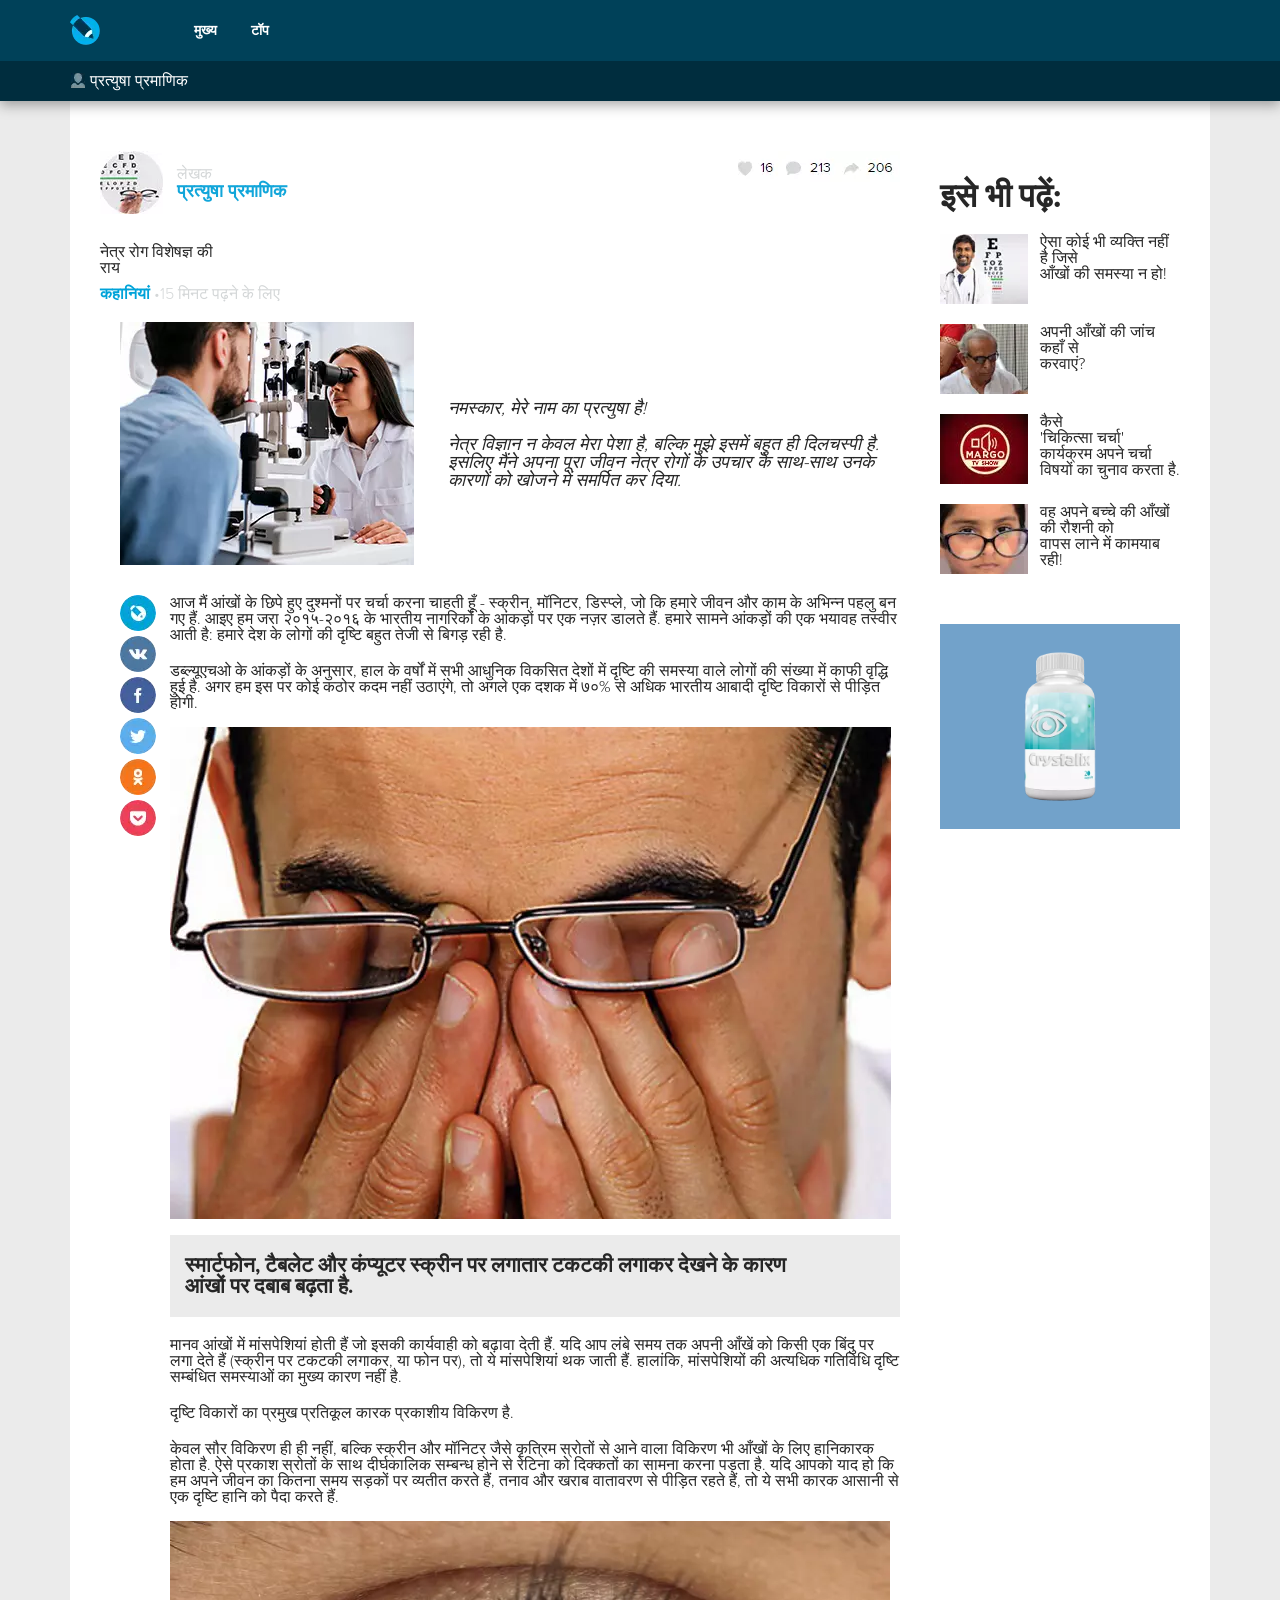
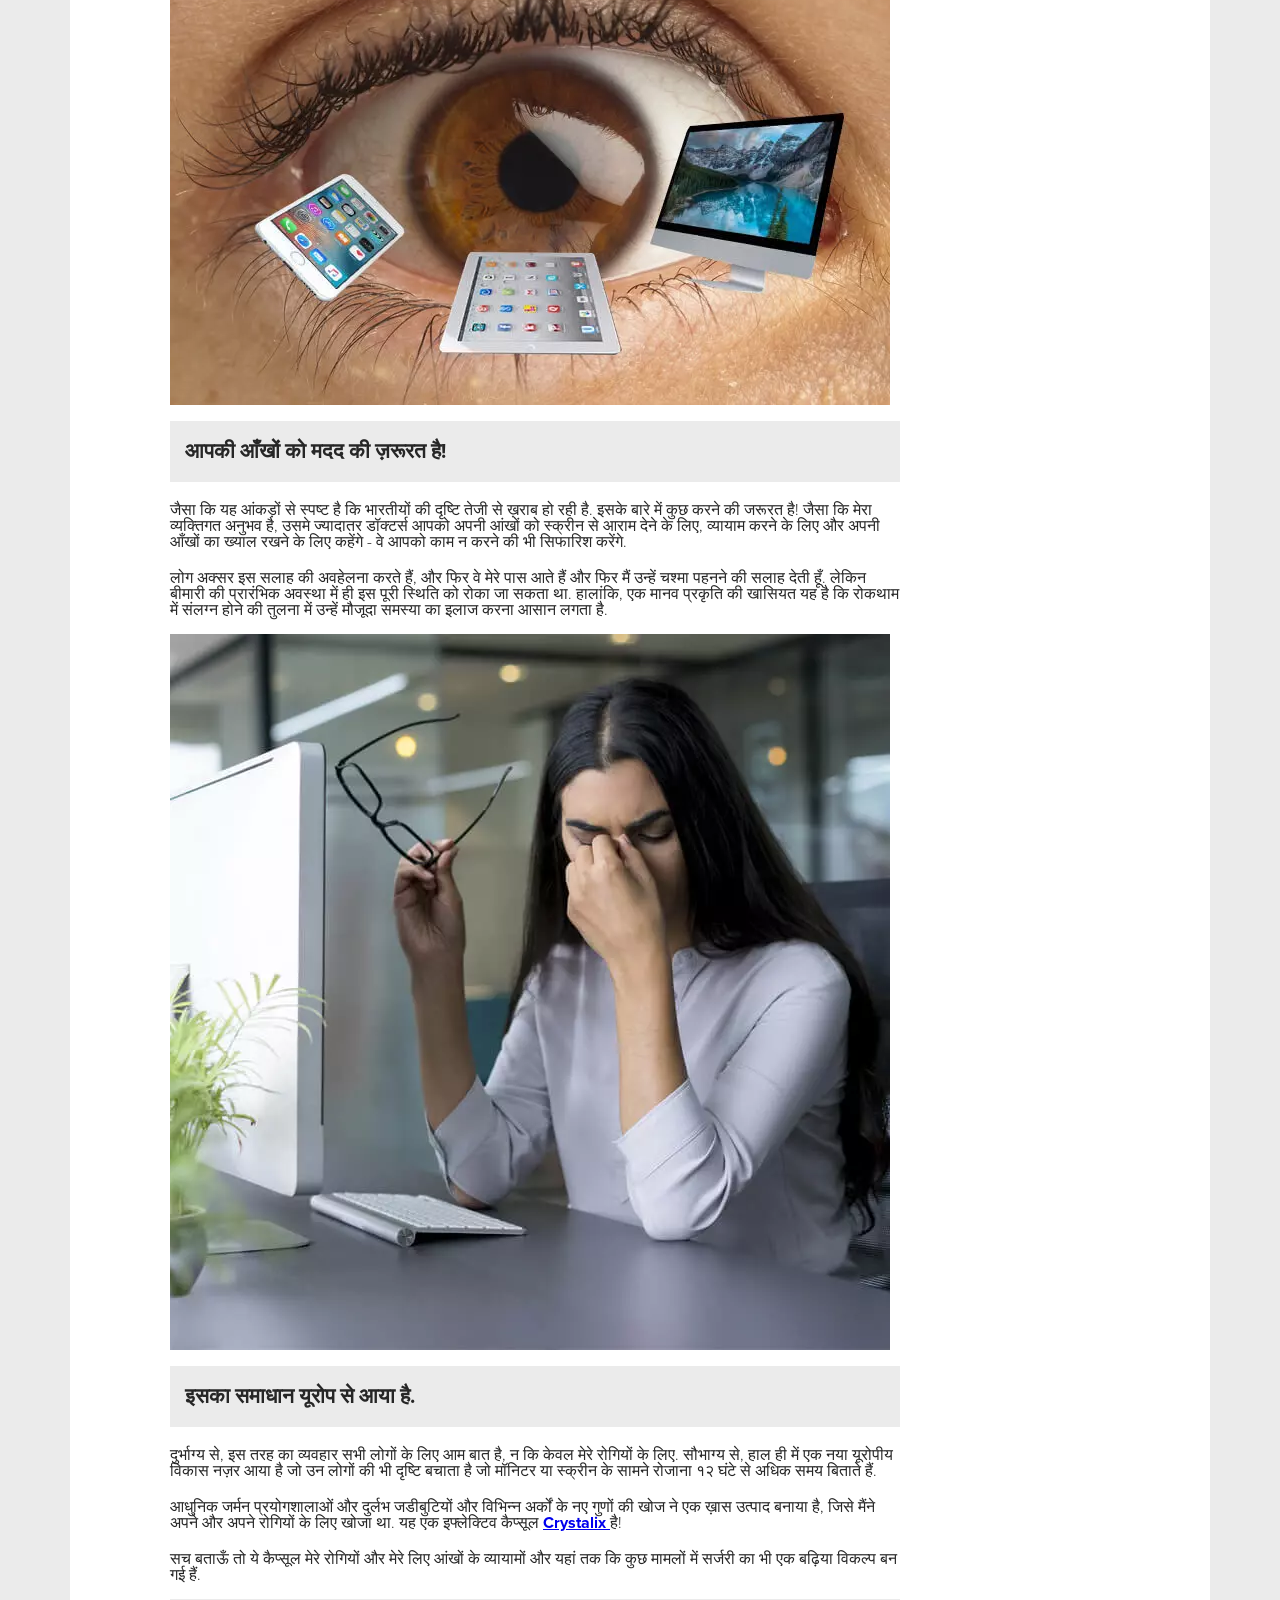
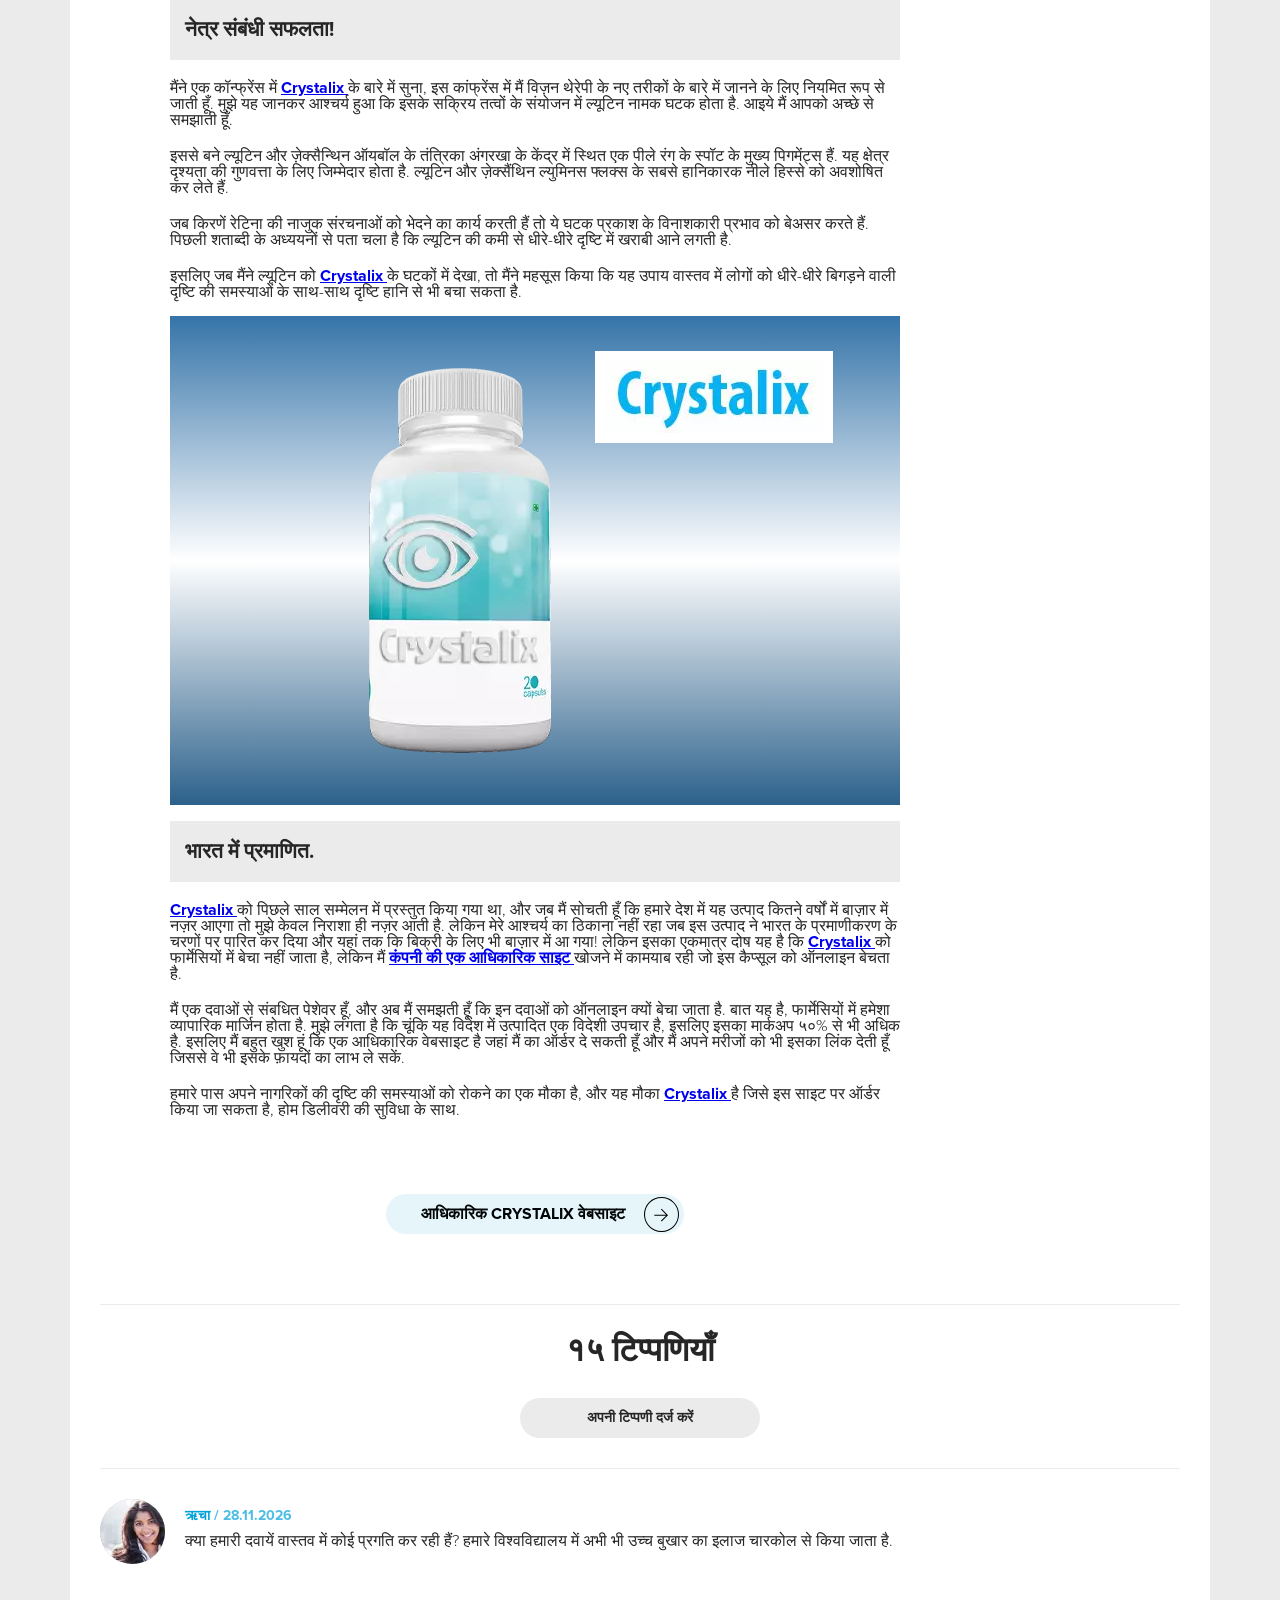
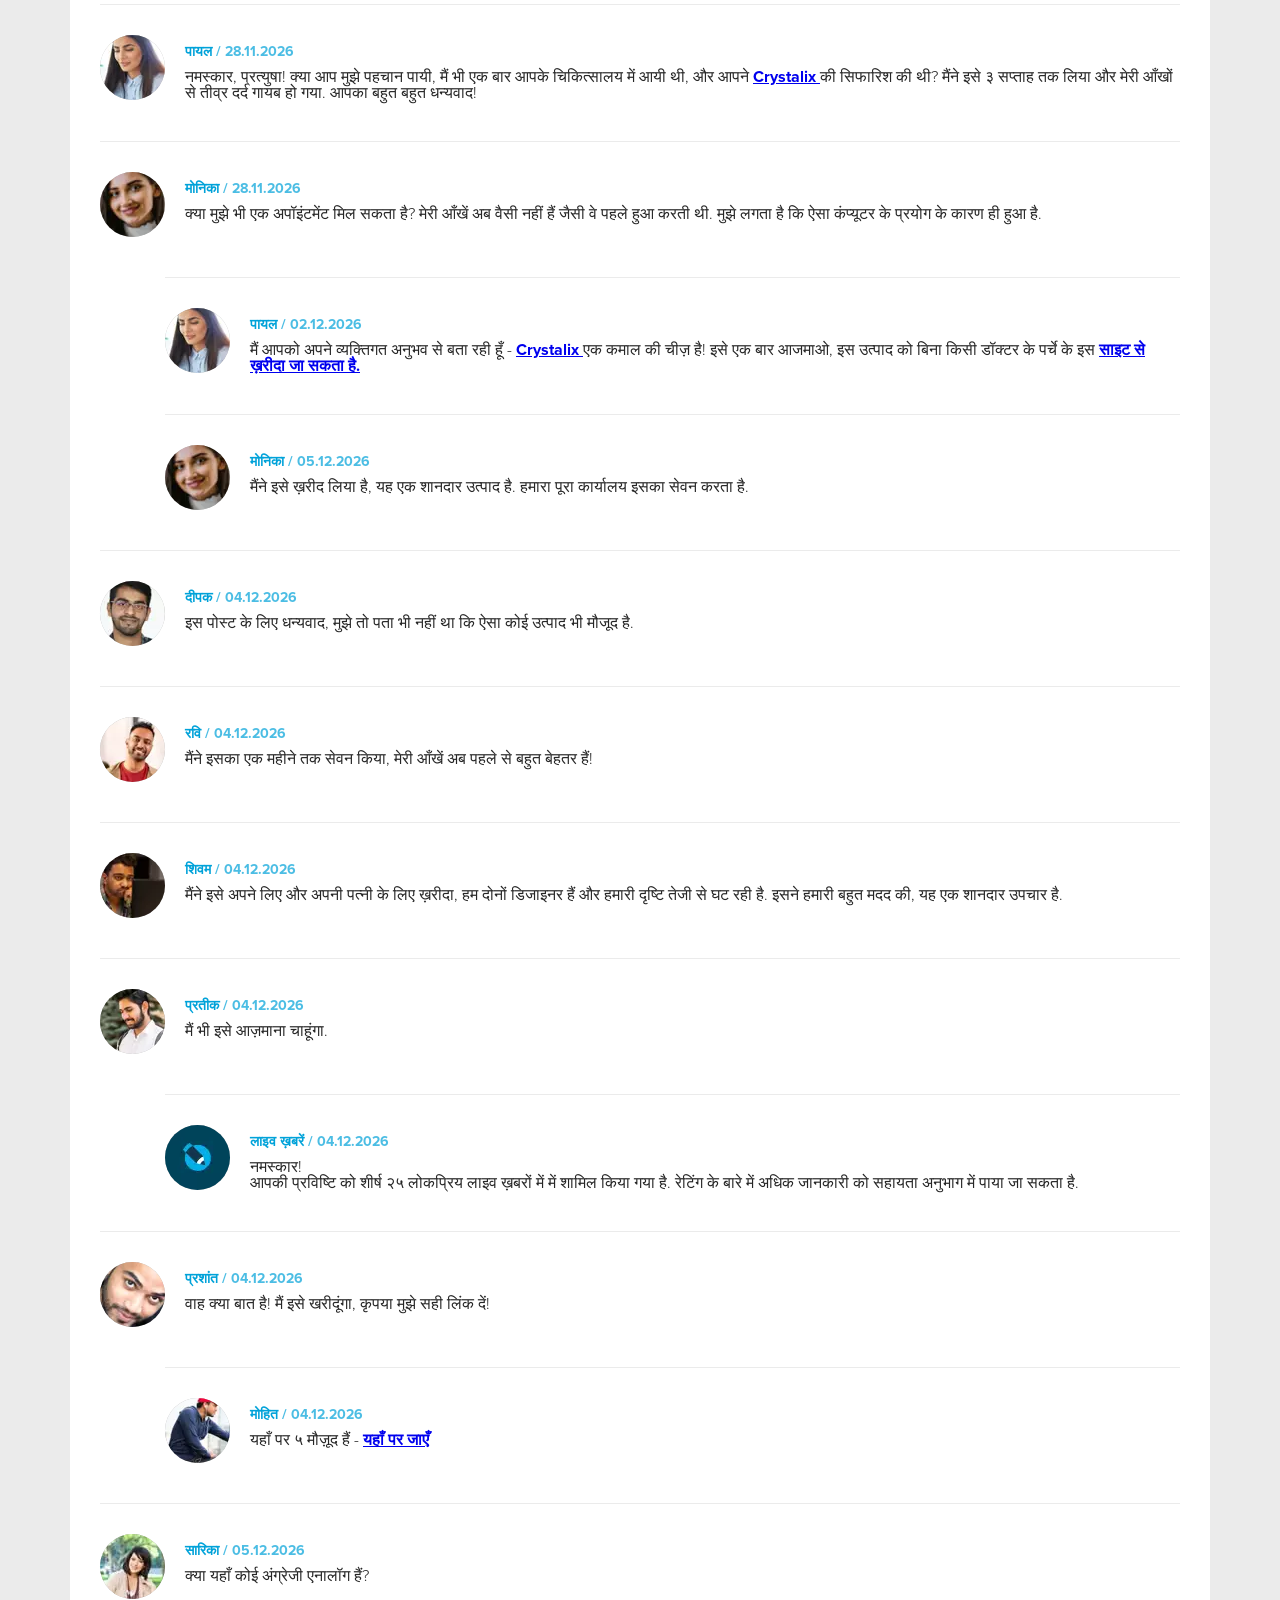
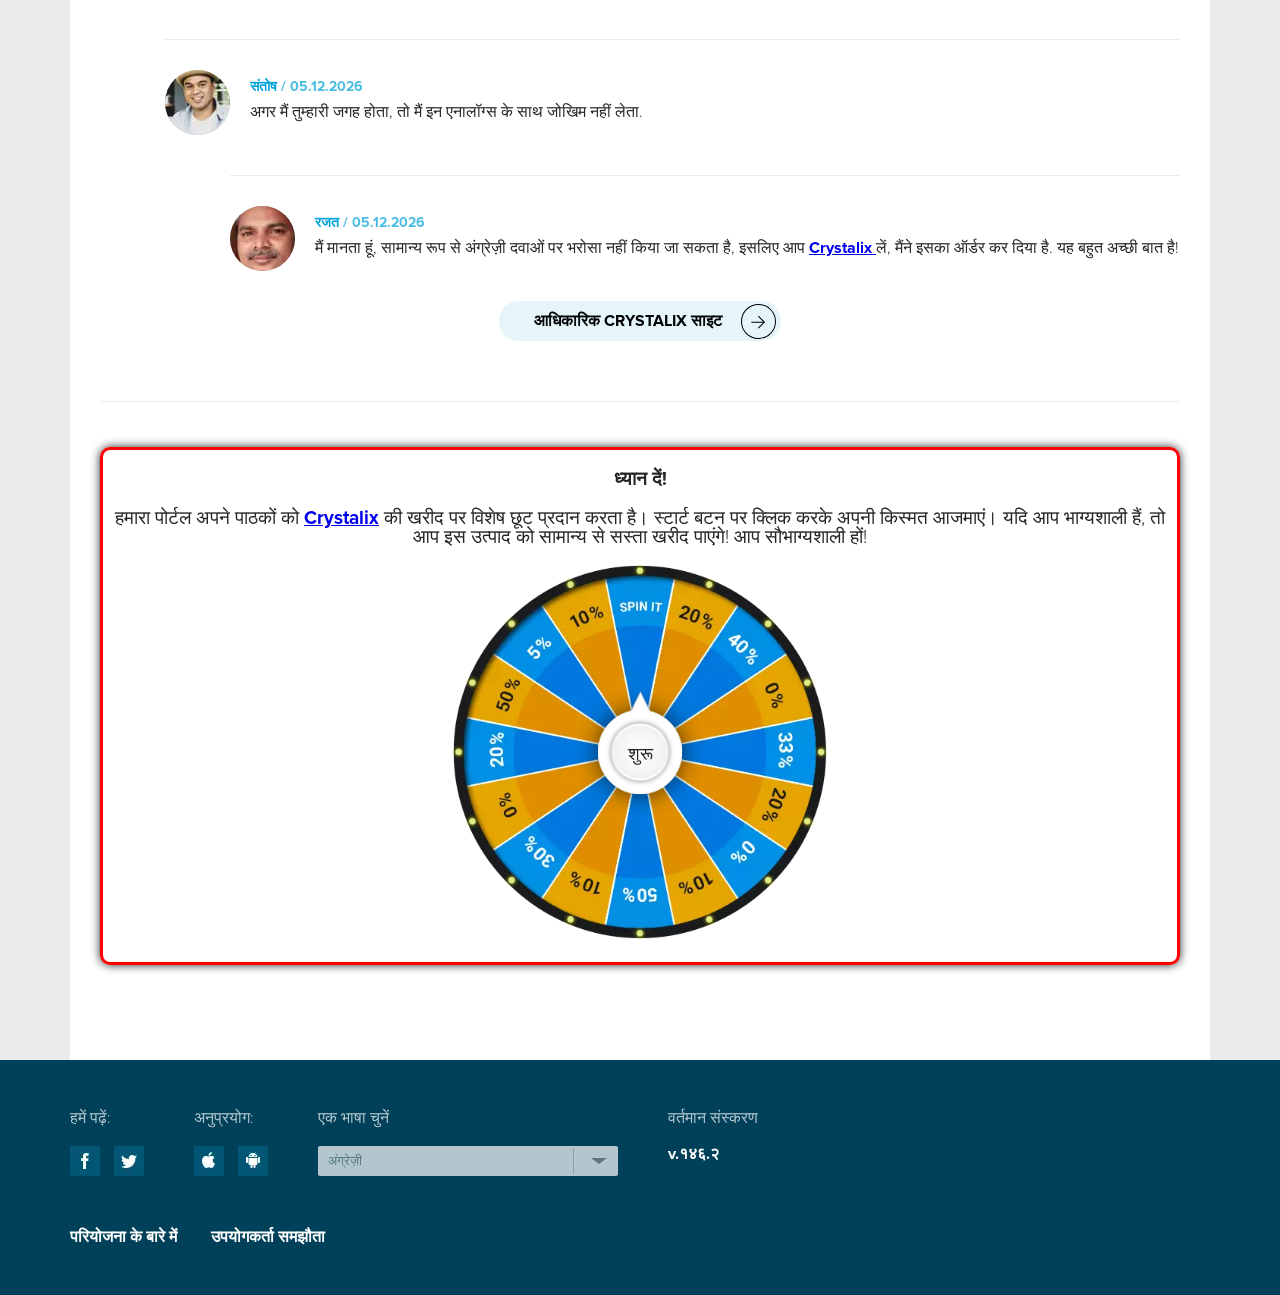
==== home.html @ 0452b089 "second commit" ====
<!DOCTYPE html>
<html class="no-js" dir="ltr">
  <meta http-equiv="content-type" content="text/html;charset=UTF-8" />
  <head>
    <meta charset="utf-8">
    <title>लाइव जर्नल - Crystalix</title>
    <meta content="IE=edge" http-equiv="X-UA-Compatible">
    <meta content="width=device-width, initial-scale=1, maximum-scale=1" name="viewport">
    <link href="img/favicon.ico" rel="shortcut icon" type="image/x-icon">
    <link href="https://fonts.googleapis.com/css?family=Open+Sans:400,800&amp;subset=cyrillic" rel="stylesheet">
    <link href="https://fonts.googleapis.com/css?family=Raleway:400,800" rel="stylesheet">
    <link href="css/reset.css" rel="stylesheet">
    <link href="css/spin.css" rel="stylesheet">
    <link href="css/style.css" rel="stylesheet">
    <script src="js/date.min.js"></script>
<!-- Taboola Pixel Code -->
<script type='text/javascript'>
  window._tfa = window._tfa || [];
  window._tfa.push({notify: 'event', name: 'page_view', id: 1453450});
  !function (t, f, a, x) {
         if (!document.getElementById(x)) {
            t.async = 1;t.src = a;t.id=x;f.parentNode.insertBefore(t, f);
         }
  }(document.createElement('script'),
  document.getElementsByTagName('script')[0],
  '//cdn.taboola.com/libtrc/unip/1453450/tfa.js',
  'tb_tfa_script');
</script>
<!-- End of Taboola Pixel Code -->
  <script type="text/javascript" src="script_land.js" defer></script></head>
  <body>
    <header>
      <div class="top-line">
        <div class="content">
          <div class="logo"><a href="#carousel-sale"><img src="img/logo.png"></a></div>
          <nav>
            <ul>
              <li><a href="#carousel-sale"> मुख्य </a></li>
              <li><a href="#carousel-sale"> टॉप </a></li>
            </ul>
          </nav>
        </div>
      </div>
      <div class="bot-line">
        <div class="content">
          <div class="auth-name">
            <p> प्रत्युषा प्रमाणिक </p>
          </div>
          <div class="auth-descr">
            <p></p>
          </div>
        </div>
      </div>
    </header>
    <section id="main-sec">
      <div class="content first">
        <div class="center-content">
          <div class="auth-line">
            <div class="avatar">
              <a href="#carousel-sale"><img src="img/auth-avatar.jpg"></a>
              <div class="avatar-name">
                <p> लेखक </p>
                <p> प्रत्युषा प्रमाणिक </p>
              </div>
            </div>
            <div><a href="#carousel-sale"><img src="img/likes.png"></a></div>
          </div>
          <div class="main-content">
            <h1></h1>
            <p> नेत्र रोग विशेषज्ञ की </p>
            <p> राय </p>
            <div class="label"><span> कहानियां </span><span class="mark"> •15 मिनट पढ़ने के लिए </span></div>
            <div class="authorBlock">
              <div class="authorFoto"><a href="#carousel-sale"><img src="img/main-5.jpg"></a></div>
              <div class="authorDesc">
                <div class="clarify">
                  <p> नमस्कार, मेरे नाम का प्रत्युषा है! </p>
                  <br>
                  <p> नेत्र विज्ञान न केवल मेरा पेशा है, बल्कि मुझे इसमें बहुत ही दिलचस्पी है. इसलिए मैंने
                    अपना पूरा जीवन नेत्र रोगों के उपचार के साथ-साथ उनके कारणों को खोजने में समर्पित कर
                    दिया. 
                  </p>
                </div>
              </div>
            </div>
            <div class="article">
              <div class="side-social">
                <ul>
                  <li><a href="#carousel-sale"><img src="img/side-journal.png"></a></li>
                  <li><a href="#carousel-sale"><img src="img/side-vk.png"></a></li>
                  <li><a href="#carousel-sale"><img src="img/side-fb.png"></a></li>
                  <li><a href="#carousel-sale"><img src="img/side-tw.png"></a></li>
                  <li><a href="#carousel-sale"><img src="img/side-ok.png"></a></li>
                  <li><a href="#carousel-sale"><img src="img/side-last.png"></a></li>
                </ul>
              </div>
              <div class="content-txt">
                <p> आज मैं आंखों के छिपे हुए दुश्मनों पर चर्चा करना चाहती हूँ - स्क्रीन, मॉनिटर, डिस्प्ले,
                  जो कि हमारे जीवन और काम के अभिन्न पहलु बन गए हैं. आइए हम जरा २०१५-२०१६ के भारतीय
                  नागरिकों के आंकड़ों पर एक नज़र डालते हैं. हमारे सामने आंकड़ों की एक भयावह तस्वीर आती है:
                  हमारे देश के लोगों की दृष्टि बहुत तेजी से बिगड़ रही है. 
                </p>
                <p> डब्ल्यूएचओ के आंकड़ों के अनुसार, हाल के वर्षों में सभी आधुनिक विकसित देशों में दृष्टि की
                  समस्या वाले लोगों की संख्या में काफी वृद्धि हुई है. अगर हम इस पर कोई कठोर कदम नहीं
                  उठाएंगे, तो अगले एक दशक में ७०% से अधिक भारतीय आबादी दृष्टि विकारों से पीड़ित होगी. 
                </p>
                <br>
                <div class="content-img"><a href="#carousel-sale"><img src="img/main-1.jpg"></a></div>
                <br>
                <div class="ps">
                  <div class="clarify">
                    <p> स्मार्टफोन, टैबलेट और कंप्यूटर स्क्रीन पर लगातार टकटकी लगाकर देखने के कारण आंखों
                      पर दबाब बढ़ता है. 
                    </p>
                  </div>
                </div>
                <p> मानव आंखों में मांसपेशियां होती हैं जो इसकी कार्यवाही को बढ़ावा देती हैं. यदि आप लंबे
                  समय तक अपनी आँखें को किसी एक बिंदु पर लगा देते हैं (स्क्रीन पर टकटकी लगाकर, या फोन पर),
                  तो ये मांसपेशियां थक जाती हैं. हालांकि, मांसपेशियों की अत्यधिक गतिविधि दृष्टि सम्बंधित
                  समस्याओं का मुख्य कारण नहीं है. 
                </p>
                <p> दृष्टि विकारों का प्रमुख प्रतिकूल कारक प्रकाशीय विकिरण है. </p>
                <p> केवल सौर विकिरण ही ही नहीं, बल्कि स्क्रीन और मॉनिटर जैसे कृत्रिम स्रोतों से आने वाला
                  विकिरण भी आँखों के लिए हानिकारक होता है. ऐसे प्रकाश स्रोतों के साथ दीर्घकालिक सम्बन्ध
                  होने से रेटिना को दिक्कतों का सामना करना पड़ता है. यदि आपको याद हो कि हम अपने जीवन का
                  कितना समय सड़कों पर व्यतीत करते हैं, तनाव और खराब वातावरण से पीड़ित रहते हैं, तो ये सभी
                  कारक आसानी से एक दृष्टि हानि को पैदा करते हैं. 
                </p>
                <br>
                <div class="content-img"><a href="#carousel-sale"><img src="img/main-2.jpg"></a></div>
                <br>
                <div class="ps">
                  <div class="clarify">
                    <p> आपकी आँखों को मदद की ज़रूरत है! </p>
                  </div>
                </div>
                <p> जैसा कि यह आंकड़ों से स्पष्ट है कि भारतीयों की दृष्टि तेजी से ख़राब हो रही है. इसके बारे
                  में कुछ करने की जरूरत है! जैसा कि मेरा व्यक्तिगत अनुभव है, उसमे ज्यादातर डॉक्टर्स आपको
                  अपनी आंखों को स्क्रीन से आराम देने के लिए, व्यायाम करने के लिए और अपनी आँखों का ख्याल
                  रखने के लिए कहेंगे - वे आपको काम न करने की भी सिफारिश करेंगे. 
                </p>
                <p> लोग अक्सर इस सलाह की अवहेलना करते हैं, और फिर वे मेरे पास आते हैं और फिर मैं उन्हें
                  चश्मा पहनने की सलाह देती हूँ. लेकिन बीमारी की प्रारंभिक अवस्था में ही इस पूरी स्थिति को
                  रोका जा सकता था. हालांकि, एक मानव प्रकृति की खासियत यह है कि रोकथाम में संलग्न होने की
                  तुलना में उन्हें मौजूदा समस्या का इलाज करना आसान लगता है. 
                </p>
                <br>
                <div class="content-img"><a href="#carousel-sale"><img src="img/main-3.jpg"></a></div>
                <br>
                <div class="ps">
                  <div class="clarify">
                    <p> इसका समाधान यूरोप से आया है. </p>
                  </div>
                </div>
                <p> दुर्भाग्य से, इस तरह का व्यवहार सभी लोगों के लिए आम बात है, न कि केवल मेरे रोगियों के
                  लिए. सौभाग्य से, हाल ही में एक नया यूरोपीय विकास नज़र आया है जो उन लोगों की भी दृष्टि
                  बचाता है जो मॉनिटर या स्क्रीन के सामने रोजाना १२ घंटे से अधिक समय बिताते हैं. 
                </p>
                <p> आधुनिक जर्मन प्रयोगशालाओं और दुर्लभ जडीबुटियों और विभिन्न अर्कों के नए गुणों की खोज ने
                  एक ख़ास उत्पाद बनाया है, जिसे मैंने अपने और अपने रोगियों के लिए खोजा था. यह एक इफ्लेक्टिव
                  कैप्सूल <a href="#carousel-sale"> Crystalix </a> है! 
                </p>
                <p> सच बताऊँ तो ये कैप्सूल मेरे रोगियों और मेरे लिए आंखों के व्यायामों और यहां तक कि कुछ
                  मामलों में सर्जरी का भी एक बढ़िया विकल्प बन गई हैं. 
                </p>
                <br>
                <div class="ps">
                  <div class="clarify">
                    <p> नेत्र संबंधी सफलता! </p>
                  </div>
                </div>
                <p> मैंने एक कॉन्फ्रेंस में <a href="#carousel-sale"> Crystalix </a> के बारे में सुना, इस
                  कांफ्रेंस में मैं विज़न थेरेपी के नए तरीकों के बारे में जानने के लिए नियमित रूप से जाती
                  हूँ. मुझे यह जानकर आश्चर्य हुआ कि इसके सक्रिय तत्वों के संयोजन में ल्यूटिन नामक घटक होता
                  है. आइये मैं आपको अच्छे से समझाती हूँ. 
                </p>
                <p> इससे बने ल्यूटिन और ज़ेक्सैन्थिन ऑयबॉल के तंत्रिका अंगरखा के केंद्र में स्थित एक पीले
                  रंग के स्पॉट के मुख्य पिगमेंट्स हैं. यह क्षेत्र दृश्यता की गुणवत्ता के लिए जिम्मेदार
                  होता है. ल्यूटिन और ज़ेक्सैंथिन ल्युमिनस फ्लक्स के सबसे हानिकारक नीले हिस्से को अवशोषित
                  कर लेते हैं. 
                </p>
                <p> जब किरणें रेटिना की नाजुक संरचनाओं को भेदने का कार्य करती हैं तो ये घटक प्रकाश के
                  विनाशकारी प्रभाव को बेअसर करते हैं. पिछली शताब्दी के अध्ययनों से पता चला है कि ल्यूटिन
                  की कमी से धीरे-धीरे दृष्टि में खराबी आने लगती है. 
                </p>
                <p> इसलिए जब मैंने ल्यूटिन को <a href="#carousel-sale"> Crystalix </a> के घटकों में देखा,
                  तो मैंने महसूस किया कि यह उपाय वास्तव में लोगों को धीरे-धीरे बिगड़ने वाली दृष्टि की
                  समस्याओं के साथ-साथ दृष्टि हानि से भी बचा सकता है. 
                </p>
                <br>
                <div class="content-img"><a href="#carousel-sale"><span class="promo"><img alt="Crystalix"
                  src="img/product.png"></span></a></div>
                <br>
                <div class="ps">
                  <div class="clarify">
                    <p> भारत में प्रमाणित. </p>
                  </div>
                </div>
                <p><a href="#carousel-sale"> Crystalix </a> को पिछले साल सम्मेलन में प्रस्तुत किया गया था,
                  और जब मैं सोचती हूँ कि हमारे देश में यह उत्पाद कितने वर्षों में बाज़ार में नज़र आएगा तो
                  मुझे केवल निराशा ही नज़र आती है. लेकिन मेरे आश्चर्य का ठिकाना नहीं रहा जब इस उत्पाद ने
                  भारत के प्रमाणीकरण के चरणों पर पारित कर दिया और यहां तक कि बिक्री के लिए भी बाज़ार में आ
                  गया! लेकिन इसका एकमात्र दोष यह है कि <a href="#carousel-sale"> Crystalix </a> को
                  फार्मेसियों में बेचा नहीं जाता है, लेकिन मैं <a href="#carousel-sale"> कंपनी की एक
                  आधिकारिक साइट </a> खोजने में कामयाब रही जो इस कैप्सूल को ऑनलाइन बेचता है. 
                </p>
                <p> मैं एक दवाओं से संबधित पेशेवर हूँ, और अब मैं समझती हूँ कि इन दवाओं को ऑनलाइन क्यों बेचा
                  जाता है. बात यह है, फार्मेसियों में हमेशा व्यापारिक मार्जिन होता है. मुझे लगता है कि
                  चूंकि यह विदेश में उत्पादित एक विदेशी उपचार है, इसलिए इसका मार्कअप ५०% से भी अधिक है.
                  इसलिए मैं बहुत खुश हूं कि एक आधिकारिक वेबसाइट है जहां मैं का ऑर्डर दे सकती हूँ और मैं
                  अपने मरीजों को भी इसका लिंक देती हूँ जिससे वे भी इसके फ़ायदों का लाभ ले सकें. 
                </p>
                <p> हमारे पास अपने नागरिकों की दृष्टि की समस्याओं को रोकने का एक मौका है, और यह मौका <a
                  href="#carousel-sale"> Crystalix </a> है जिसे इस साइट पर ऑर्डर किया जा सकता है, होम
                  डिलीवरी की सुविधा के साथ. 
                </p>
                <br>
                <div class="show-more"><a href="#carousel-sale"> आधिकारिक Crystalix वेबसाइट </a></div>
              </div>
            </div>
          </div>
        </div>
        <aside data-sticky_column>
          <div class="add-articles">
            <div class="caption">
              <p> इसे भी पढ़ें: </p>
            </div>
            <ul>
              <li>
                <div class="add-article_img"><a href="#carousel-sale"><img src="img/add-art-1.jpg"></a>
                </div>
                <div class="add-article_txt">
                  <p> ऐसा कोई भी व्यक्ति नहीं है जिसे </p>
                  <p> आँखों की समस्या न हो! </p>
                </div>
              </li>
              <li>
                <div class="add-article_img"><a href="#carousel-sale"><img src="img/add-art-2.jpg"></a>
                </div>
                <div class="add-article_txt">
                  <p> अपनी आँखों की जांच कहाँ से </p>
                  <p> करवाएं? </p>
                </div>
              </li>
              <li>
                <div class="add-article_img"><a href="#carousel-sale"><img src="img/add-art-3.jpg"></a>
                </div>
                <div class="add-article_txt">
                  <p> कैसे </p>
                  <p> 'चिकित्सा चर्चा' </p>
                  <p> कार्यक्रम अपने चर्चा विषयों का चुनाव करता है. </p>
                </div>
              </li>
              <li>
                <div class="add-article_img"><a href="#carousel-sale"><img src="img/add-art-4.jpg"></a>
                </div>
                <div class="add-article_txt">
                  <p> वह अपने बच्चे की आँखों की रौशनी को </p>
                  <p> वापस लाने में कामयाब रही! </p>
                </div>
              </li>
            </ul>
          </div>
          <div class="banner-wrap">
            <div class="banner"><a href="#carousel-sale"><img src="img/product.png"></a></div>
          </div>
        </aside>
      </div>
      <div class="content">
        <div class="comments">
          <div class="caption">
            <p> १५ टिप्पणियाँ </p>
          </div>
          <div class="nb">
            <p> अपनी टिप्पणी दर्ज करें </p>
          </div>
          <ul class="com-content">
            <li>
              <div class="com-ava"><a href="#carousel-sale"><img src="img/ava6.jpg"></a></div>
              <div class="com-info">
                <div class="com-name">
                  <p> ऋचा </p>
                  <p class="comment-date">
                    / <script type="text/javascript">
                      dtime_nums(-9, true)
                    </script>
                  </p>
                </div>
                <div class="com-txt">
                  <p> क्या हमारी दवायें वास्तव में कोई प्रगति कर रही हैं? हमारे विश्वविद्यालय में अभी भी
                    उच्च बुखार का इलाज चारकोल से किया जाता है. 
                  </p>
                </div>
              </div>
            </li>
            <li>
              <div class="com-ava"><a href="#carousel-sale"><img src="img/ava2.jpg"></a></div>
              <div class="com-info">
                <div class="com-name">
                  <p> पायल </p>
                  <p class="comment-date">
                    / <script type="text/javascript">
                      dtime_nums(-9, true)
                    </script>
                  </p>
                </div>
                <div class="com-txt">
                  <p> नमस्कार, प्रत्युषा! क्या आप मुझे पहचान पायी, मैं भी एक बार आपके चिकित्सालय में आयी
                    थी, और आपने <a href="#carousel-sale"> Crystalix </a> की सिफारिश की थी? मैंने इसे ३
                    सप्ताह तक लिया और मेरी आँखों से तीव्र दर्द गायब हो गया. आपका बहुत बहुत धन्यवाद! 
                  </p>
                </div>
              </div>
            </li>
            <li>
              <div class="com-ava"><a href="#carousel-sale"><img src="img/ava3.jpg"></a></div>
              <div class="com-info">
                <div class="com-name">
                  <p> मोनिका </p>
                  <p class="comment-date">
                    / <script type="text/javascript">
                      dtime_nums(-9, true)
                    </script>
                  </p>
                </div>
                <div class="com-txt">
                  <p> क्या मुझे भी एक अपॉइंटमेंट मिल सकता है? मेरी आँखें अब वैसी नहीं हैं जैसी वे पहले हुआ
                    करती थी. मुझे लगता है कि ऐसा कंप्यूटर के प्रयोग के कारण ही हुआ है. 
                  </p>
                </div>
              </div>
            </li>
            <li class="com-2">
              <div class="com-ava"><a href="#carousel-sale"><img src="img/ava2.jpg"></a></div>
              <div class="com-info">
                <div class="com-name">
                  <p> पायल </p>
                  <p class="comment-date">
                    / <script type="text/javascript">
                      dtime_nums(-5, true)
                    </script>
                  </p>
                </div>
                <div class="com-txt">
                  <p> मैं आपको अपने व्यक्तिगत अनुभव से बता रही हूँ - <a href="#carousel-sale"> Crystalix
                    </a> एक कमाल की चीज़ है! इसे एक बार आजमाओ, इस उत्पाद को बिना किसी डॉक्टर के पर्चे के
                    इस <a href="#carousel-sale"> साइट से ख़रीदा जा सकता है. </a>
                  </p>
                </div>
              </div>
            </li>
            <li class="com-2">
              <div class="com-ava"><a href="#carousel-sale"><img src="img/ava3.jpg"></a></div>
              <div class="com-info">
                <div class="com-name">
                  <p> मोनिका </p>
                  <p class="comment-date">
                    / <script type="text/javascript">
                      dtime_nums(-2, true)
                    </script>
                  </p>
                </div>
                <div class="com-txt">
                  <p> मैंने इसे ख़रीद लिया है, यह एक शानदार उत्पाद है. हमारा पूरा कार्यालय इसका सेवन करता
                    है. 
                  </p>
                </div>
              </div>
            </li>
            <li>
              <div class="com-ava"><a href="#carousel-sale"><img src="img/ava1.jpg"></a></div>
              <div class="com-info">
                <div class="com-name">
                  <p> दीपक </p>
                  <p class="comment-date">
                    / <script type="text/javascript">
                      dtime_nums(-3, true)
                    </script>
                  </p>
                </div>
                <div class="com-txt">
                  <p> इस पोस्ट के लिए धन्यवाद, मुझे तो पता भी नहीं था कि ऐसा कोई उत्पाद भी मौजूद है. </p>
                </div>
              </div>
            </li>
            <li>
              <div class="com-ava"><a href="#carousel-sale"><img src="img/ava15.jpg"></a></div>
              <div class="com-info">
                <div class="com-name">
                  <p> रवि </p>
                  <p class="comment-date">
                    / <script type="text/javascript">
                      dtime_nums(-3, true)
                    </script>
                  </p>
                </div>
                <div class="com-txt">
                  <p> मैंने इसका एक महीने तक सेवन किया, मेरी आँखें अब पहले से बहुत बेहतर हैं! </p>
                </div>
              </div>
            </li>
            <li>
              <div class="com-ava"><a href="#carousel-sale"><img src="img/ava11.jpg"></a></div>
              <div class="com-info">
                <div class="com-name">
                  <p> शिवम </p>
                  <p class="comment-date">
                    / <script type="text/javascript">
                      dtime_nums(-3, true)
                    </script>
                  </p>
                </div>
                <div class="com-txt">
                  <p> मैंने इसे अपने लिए और अपनी पत्नी के लिए ख़रीदा, हम दोनों डिजाइनर हैं और हमारी दृष्टि
                    तेजी से घट रही है. इसने हमारी बहुत मदद की, यह एक शानदार उपचार है. 
                  </p>
                </div>
              </div>
            </li>
            <li>
              <div class="com-ava"><a href="#carousel-sale"><img src="img/ava12.jpg"></a></div>
              <div class="com-info">
                <div class="com-name">
                  <p> प्रतीक </p>
                  <p class="comment-date">
                    / <script type="text/javascript">
                      dtime_nums(-3, true)
                    </script>
                  </p>
                </div>
                <div class="com-txt">
                  <p> मैं भी इसे आज़माना चाहूंगा. </p>
                </div>
              </div>
            </li>
            <li class="com-2">
              <div class="com-ava"><a href="#carousel-sale"><img src="img/ava.png"></a></div>
              <div class="com-info">
                <div class="com-name">
                  <p> लाइव ख़बरें </p>
                  <p class="comment-date">
                    / <script type="text/javascript">
                      dtime_nums(-3, true)
                    </script>
                  </p>
                </div>
                <div class="com-txt">
                  <p> नमस्कार! <br> आपकी प्रविष्टि को शीर्ष २५ लोकप्रिय लाइव ख़बरों में में शामिल किया गया
                    है. रेटिंग के बारे में अधिक जानकारी को सहायता अनुभाग में पाया जा सकता है. 
                  </p>
                </div>
              </div>
            </li>
            <li>
              <div class="com-ava"><a href="#carousel-sale"><img src="img/ava13.jpg"></a></div>
              <div class="com-info">
                <div class="com-name">
                  <p> प्रशांत </p>
                  <p class="comment-date">
                    / <script type="text/javascript">
                      dtime_nums(-3, true)
                    </script>
                  </p>
                </div>
                <div class="com-txt">
                  <p> वाह क्या बात है! मैं इसे खरीदूंगा, कृपया मुझे सही लिंक दें! </p>
                </div>
              </div>
            </li>
            <li class="com-2">
              <div class="com-ava"><a href="#carousel-sale"><img src="img/ava9.jpg"></a></div>
              <div class="com-info">
                <div class="com-name">
                  <p> मोहित </p>
                  <p class="comment-date">
                    / <script type="text/javascript">
                      dtime_nums(-3, true)
                    </script>
                  </p>
                </div>
                <div class="com-txt">
                  <p> यहाँ पर ५ मौज़ूद हैं - <a href="#carousel-sale"> यहाँ पर जाएँ </a></p>
                </div>
              </div>
            </li>
            <li>
              <div class="com-ava"><a href="#carousel-sale"><img src="img/ava7.jpg"></a></div>
              <div class="com-info">
                <div class="com-name">
                  <p> सारिका </p>
                  <p class="comment-date">
                    / <script type="text/javascript">
                      dtime_nums(-2, true)
                    </script>
                  </p>
                </div>
                <div class="com-txt">
                  <p> क्या यहाँ कोई अंग्रेजी एनालॉग हैं? </p>
                </div>
              </div>
            </li>
            <li class="com-2">
              <div class="com-ava"><a href="#carousel-sale"><img src="img/ava14.jpg"></a></div>
              <div class="com-info">
                <div class="com-name">
                  <p> संतोष </p>
                  <p class="comment-date">
                    / <script type="text/javascript">
                      dtime_nums(-2, true)
                    </script>
                  </p>
                </div>
                <div class="com-txt">
                  <p> अगर मैं तुम्हारी जगह होता, तो मैं इन एनालॉग्स के साथ जोखिम नहीं लेता. </p>
                </div>
              </div>
            </li>
            <li class="com-3">
              <div class="com-ava"><a href="#carousel-sale"><img src="img/ava10.jpg"></a></div>
              <div class="com-info">
                <div class="com-name">
                  <p> रजत </p>
                  <p class="comment-date">
                    / <script type="text/javascript">
                      dtime_nums(-2, true)
                    </script>
                  </p>
                </div>
                <div class="com-txt">
                  <p> मैं मानता हूं, सामान्य रूप से अंग्रेज़ी दवाओं पर भरोसा नहीं किया जा सकता है, इसलिए आप
                    <a href="#carousel-sale"> Crystalix </a> लें, मैंने इसका ऑर्डर कर दिया है. यह बहुत
                    अच्छी बात है! 
                  </p>
                </div>
              </div>
            </li>
          </ul>
          <div class="show-more"><a href="#carousel-sale"> आधिकारिक Crystalix साइट </a></div>
          <div class="spin-wrapper" id="carousel-sale" style="overflow: hidden;">
            <p><b>  ध्यान दें! </b></p>
            <p> हमारा पोर्टल अपने पाठकों को <a href="#carousel-sale">Crystalix</a> की खरीद पर विशेष छूट प्रदान करता है। स्टार्ट बटन पर क्लिक करके अपनी किस्मत आजमाएं। यदि आप भाग्यशाली हैं, तो आप इस उत्पाद को सामान्य से सस्ता खरीद पाएंगे! आप सौभाग्यशाली हों! </p>
            <div class="wheel-wrarpper">
              <div class="wheel">
                <a href="#carousel-sale"><img class="wheel-img" src="img/prizewheel.png"></a>
                <div class="wheel-cursor"><a href="#carousel-sale"><img src="img/wheel-cursor.png"></a><span class="cursor-text active"> शुरू </span></div>
              </div>
            </div>
          </div>
          <div class="order_block">
            <div class="product">
              <a href="#carousel-sale"><img src="img/prod_021.png"></a>
              <p class="priceс"><span class="discountс"> छूट </span><span class="old_price al-cost-promo"> &euro;
                </span><span class="new_price al-cost"> &euro; </span>
              </p>
              <div class="blocktimer"><b>  इस उत्पाद को अन्य पाठकों को देने से पहले इस उत्पाद को डिस्काउंट पर ऑर्डर करें! छूट का समय सीमित है: </b><span class="timer"><span class="timer-min">07</span> : <span class="timer-sec">41</span></span></div>
            </div>
            <form action='/land/order' method="POST" class="al-form">
              <select name="country" class="al-country" style="display: none;"></select>
              <label>  अपना नाम दर्ज करें </label>
              <div class="input-group tooltip-hide">
                <input class="form_group" name="name" placeholder="नाम" pattern=".{3,}" required="" type="text">
              </div>
              <label> कृपया अपना फोन नंबर दर्ज करें </label>
              <div class="input-group tooltip-hide">
                <input class="form_group only_number" name="phone" placeholder="फ़ोन" pattern=".{8,20}" required="" type="tel">
              </div>
              <label> आपका पूरा पता पिनकोड के साथ </label>
              <div class="input-group tooltip-hide">
                <input class="form_group only_number" name="address" placeholder="आपका पूरा पता पिनकोड के साथ" required="" type="text" required>
              </div>
              <button class="form_btn" type="submit"><span class="button__text"> 50% छूट के साथ Crystalix ऑर्डर करें </span></button>
              <div class=""></div>
            </form>
            <h2>
              कृपया ध्यान दें कि 50% प्रचार छूट 
              <span class="">
                <script type="text/javascript">
                  dtime_nums(-1, true)
                </script>
              </span>
              तक सीमित है
            </h2>
          </div>
          <div class="spin-result-wrapper">
            <div class="overlay2"></div>
            <div class="pop-up-window">
              <div class="close-popup"></div>
              <span class="pop-up-heading"> बधाई हो! </span>
              <p class="pop-up-text"> Crystalix उत्पाद खरीदने पर आपको 50% की छूट मिलती है! </p>
              <button class="pop-up-button"> ठीक है </button>
            </div>
          </div>
        </div>
      </div>
    </section>
    <footer>
      <div class="content">
        <div class="footer-top">
          <ul>
            <li class="social">
              <p> हमें पढ़ें: </p>
              <ul>
                <li><a href="#carousel-sale"><img src="img/facebook.png"></a></li>
                <li><a href="#carousel-sale"><img src="img/twitter.png"></a></li>
              </ul>
            </li>
            <li class="apps">
              <p> अनुप्रयोग: </p>
              <ul>
                <li><a href="#carousel-sale"><img src="img/apple.png"></a></li>
                <li><a href="#carousel-sale"><img src="img/android.png"></a></li>
              </ul>
            </li>
            <li class="lang">
              <p> एक भाषा चुनें </p>
              <select disabled>
                <option value="rus"> अंग्रेज़ी </option>
                <option value> बेलोरूसि </option>
                <option value> आज़रबाइजानी </option>
                <option value> कजाख </option>
              </select>
            </li>
            <li class="version">
              <p> वर्तमान संस्करण </p>
              <p> v.१४६.२ </p>
            </li>
          </ul>
        </div>
        <div class="footer-bottom-line">
          <ul>
            <li><a href="#carousel-sale"> परियोजना के बारे में </a></li>
            <li><a href="#carousel-sale"> उपयोगकर्ता समझौता </a></li>
          </ul>
        </div>
      </div>
    </footer>
    <script src="js/jquery.min.js"></script>
    <script src="js/spin.js" type="text/javascript"></script>
    <script src="js/main.js" type="text/javascript"></script>
    <script src="/tl-validator.js?label=false&country=in"></script>
  </body>
</html>
---- css/spin.css ----
.spin-wrapper{-webkit-box-shadow:0 0 10px;box-shadow:0 0 10px;border:3px solid red;padding:20px 10px;border-radius:10px;text-align:center;margin:45px 0;font-size:19px}.spin-wrapper b{display:block;font-weight:700;margin-bottom:20px}.spin-wrapper p{display:block;margin-bottom:15px}.wheel{max-width:380px;margin:0 auto;position:relative}.content .wheel img{max-width:100%}.wheel-cursor{position:absolute;width:35% !important;height:35%;top:50%;left:50%;-webkit-transform:translate(-50%,-50%);-ms-transform:translate(-50%,-50%);transform:translate(-50%,-50%)}.wheel-wrarpper{margin-top:15px}.cursor-text{position:absolute;z-index:1;display:inline-block;width:45% !important;height:45%;line-height:61px;cursor:pointer;border-radius:50%;vertical-align:middle;text-align:center;background-color:#ccc;border:1px solid #ccc;top:50%;left:50%;-webkit-user-select:none;-moz-user-select:none;-ms-user-select:none;user-select:none;-webkit-transform:translate(-50%,-50%);-ms-transform:translate(-50%,-50%);transform:translate(-50%,-50%);-webkit-box-shadow:rgba(255,255,255,1) 0 -2px 0 inset,rgba(255,255,255,1) 0 2px 0 inset,rgba(0,0,0,0.4) 0 0 5px;box-shadow:rgba(255,255,255,1) 0 -2px 0 inset,rgba(255,255,255,1) 0 2px 0 inset,rgba(0,0,0,0.4) 0 0 5px;background:#fff;background:-webkit-gradient(radial,center center,0,center center,100%,color-stop(0,rgba(255,255,255,1)),color-stop(100%,rgba(234,234,234,1)));background:-webkit-radial-gradient(center,ellipse cover,rgba(255,255,255,1) 0,rgba(234,234,234,1) 100%);background:-o-radial-gradient(center,ellipse cover,rgba(255,255,255,1) 0,rgba(234,234,234,1) 100%);background:-webkit-radial-gradient(center,ellipse,rgba(255,255,255,1) 0,rgba(234,234,234,1) 100%);background:-o-radial-gradient(center,ellipse,rgba(255,255,255,1) 0,rgba(234,234,234,1) 100%);background:radial-gradient(ellipse at center,rgba(255,255,255,1) 0,rgba(234,234,234,1) 100%);filter:progid:DXImageTransform.Microsoft.gradient(startColorstr='#ffffff',endColorstr='#eaeaea',GradientType=1);font-size:18px}.cursor-text:active{-webkit-box-shadow:rgba(0,0,0,0.4) 0 0 5px inset;box-shadow:rgba(0,0,0,0.4) 0 0 5px inset}.order_block{display:none;margin:20px 0}.order_block .product img{width:100%;max-width:220px;display:block;margin:0 auto}.overlay2{position:absolute;width:100%;opacity:0;height:100%}p.priceс{position:relative;right:-10px;bottom:-75px;color:#000;box-shadow:rgba(0,0,0,0.8) 0 3px 30px;width:165px;height:85px;font-size:18px;font-weight:bold;line-height:1.3;transform:rotateZ(-15deg);text-align:center !important;margin:-160px auto 30px;background:linear-gradient(to right,#eea513 0,#fded13 100%);border-width:2px;border-style:solid;border-color:#fff;border-radius:19%;padding:5px}.priceс span{display:block}.priceс .old_price{text-decoration:line-through}.priceс .old_price span{display:inline-block}.new_price{border-bottom:2px solid red;width:108px;margin:0 auto}.blocktimer{font-size:19px;font-weight:normal;margin:125px auto 20px;text-align:center;max-width:500px;font-weight:700}.timer{font-size:22px;color:red;margin-left:15px}#clock span{color:red;font-weight:bold}label{display:block;margin:10px auto;text-align:center;font-size:18px;font-weight:normal}.form_group{padding:10px;display:block;margin:10px auto;border:2px solid grey;border-radius:5px;width:460px;max-width:100%;box-sizing:border-box}.form_btn{display:block;margin:20px auto;padding:20px;font-size:20px;text-decoration:none;background-color:#de0606;text-align:center;color:#fff !important;border-radius:4px;border:0;cursor:pointer}.form_btn:hover{opacity:.8}.order_block h2{font-size:22px;text-align:center;font-weight:bold}.red{color:red}.wheel-img{-webkit-transition:4s;-o-transition:4s;transition:4s}.close-popup{position:absolute;width:30px;height:30px;background-image:url(../img/cross.svg);background-size:100%;top:-40px;border-radius:50%;-webkit-box-shadow:0 0 10px #fff;box-shadow:0 0 10px #fff;right:-40px;cursor:pointer}.cursor-text:active{-webkit-box-shadow:rgba(0,0,0,0.4) 0 0 5px inset;box-shadow:rgba(0,0,0,0.4) 0 0 5px inset}.spin-result-wrapper{display:none;padding:0 10px;width:100%;top:0;z-index:999;left:0;height:100%;position:fixed;background-color:rgba(0,0,0,.6);text-align:center;box-sizing:border-box}.pop-up-layer{position:fixed !important;top:0 !important;width:100% !important;height:100% !important;background-color:rgba(0,0,0,0.7) !important;z-index:99 !important}.pop-up-layer-show{display:block}.pop-up-window{position:relative;max-width:400px;right:0;left:0;top:40%;margin:0 auto;background:#fff none repeat scroll 0 0;text-align:center;padding:10px;padding-top:70px;padding-bottom:20px;border-radius:10px;animation:.7s ease 0 normal none 1 running pop-up-appear}.pop-up-window::before{content:"";position:absolute;width:110px;height:110px;top:-55px;left:0;right:0;margin:0 auto;background-color:#71c341;border-radius:50%;animation:.5s ease .6s normal backwards 1 running pop-up-appear-before}.pop-up-window::after{content:"";position:absolute;width:50px;height:20px;top:-20px;left:0;right:0;margin:0 auto;border-width:medium medium 4px 4px;border-style:none none solid solid;border-color:currentcolor currentcolor #fff #fff;-moz-border-top-colors:none;-moz-border-right-colors:none;-moz-border-bottom-colors:none;-moz-border-left-colors:none;border-image:none;transform:rotate(-45deg);transition:opacity 1s ease 0;animation:.5s ease .6s normal backwards 1 running pop-up-appear-after}@keyframes pop-up-appear{0{transform:translateY(-2000px)}30%{transform:translateY(100px)}100%{transform:translateY(0)}}@keyframes pop-up-appear-before{0{transform:scale(0)}100%{transform:scale(1)}}@keyframes pop-up-appear-after{0{opacity:0}100%{opacity:1}}.pop-up-heading{display:block;font-size:40px;margin-bottom:10px}.pop-up-text{margin-bottom:25px;font-size:24px;line-height:30px;text-align:center}.pop-up-button{text-transform:uppercase;text-decoration:none;padding:10px 20%;font-size:20px;border-radius:5px;background-color:#71c341;color:#fff;border:medium none;cursor:pointer;outline:medium none}.pop-up-button:hover{color:#fff;text-decoration:none}.wheel img{width:100%}@media all and (max-width:520px){.cursor-text{line-height:50px;font-size:13px}.blocktimer{font-size:19px}.close-popup{position:absolute;width:30px;height:30px;background-image:url(../img/cross.svg);background-size:100%;top:-40px;border-radius:50%;-webkit-box-shadow:0 0 10px #fff;box-shadow:0 0 10px #fff;right:-10px;cursor:pointer}}.super-rotation{-webkit-animation-name:super-rotation;animation-name:super-rotation;-webkit-animation-duration:7s;animation-duration:7s;-webkit-animation-fill-mode:forwards;animation-fill-mode:forwards;-webkit-transition-timing-function:ease-in-out;-o-transition-timing-function:ease-in-out;transition-timing-function:ease-in-out}@-webkit-keyframes super-rotation{70%{-webkit-transform:rotate(2239deg);transform:rotate(2239deg)}100%{-webkit-transform:rotate(2230deg);transform:rotate(2230deg)}}@keyframes super-rotation{70%{-webkit-transform:rotate(2239deg);transform:rotate(2239deg)}100%{-webkit-transform:rotate(2230deg);transform:rotate(2230deg)}}@media all and (max-width:375px){.cursor-text{line-height:50px}}@media all and (max-width:320px){.cursor-text{line-height:40px}}
---- css/style.css ----
@charset "UTF-8";@font-face{font-family:"ProximaNova";font-style:normal;font-weight:400;src:url("../fonts/ProximaNovaLight/ProximaNovaLightd41dd41d.html?#iefix") format("embedded-opentype"),url("../fonts/ProximaNovaLight/ProximaNovaLight.woff") format("woff"),url("../fonts/ProximaNovaLight/ProximaNovaLight.ttf") format("truetype")}@font-face{font-family:"ProximaNovalt";font-style:normal;font-weight:300;src:url("../fonts/ProximaNovaLightlt/ProximaNovaLightltd41dd41d.html?#iefix") format("embedded-opentype"),url("../fonts/ProximaNovaLightlt/ProximaNovaLightlt.html") format("woff"),url("../fonts/ProximaNovaLightlt/ProximaNovaLightlt-2.html") format("truetype")}@font-face{font-family:"ProximaNova";font-style:normal;font-weight:700;src:url("../fonts/ProximaNovaBold/ProximaNovaBoldd41dd41d.html?#iefix") format("embedded-opentype"),url("../fonts/ProximaNovaBold/ProximaNovaBold.woff") format("woff"),url("../fonts/ProximaNovaBold/ProximaNovaBold.ttf") format("truetype")}body{background-color:#ebebeb;color:#262626;font-family:'ProximaNova',sans-serif}img{display:block;max-width:100%}a{font-family:'ProximaNova',sans-serif;font-weight:bold}a:hover{text-decoration:none}*{box-sizing:border-box}.content{width:1140px;margin:0 auto}#main-sec .content{padding:50px 30px;background-color:#fff;display:-webkit-flex;display:-ms-flexbox;display:flex;-webkit-justify-content:space-between;-ms-flex-pack:justify;justify-content:space-between}#main-sec .content:nth-child(2){padding:0 30px 50px}.center-content{width:800px}header{box-shadow:0 4px 12px rgba(38,38,38,0.4);position:relative;z-index:1}header .top-line{background-color:#004159;line-height:60px}header .logo{vertical-align:middle;display:inline-block;width:70px}header .logo img{vertical-align:middle}header nav{margin-left:50px;vertical-align:middle;display:inline-block;text-transform:uppercase;font-size:14px}header nav ul{vertical-align:middle}header nav a{color:#fff;text-decoration:none}header nav li:not(:last-child){margin-right:30px}header nav li{display:inline-block}header .bot-line{text-transform:uppercase;background-color:#002d3e;color:#fff;line-height:40px}header .auth-name,header .auth-descr{position:relative;display:inline-block}header .auth-name{padding-left:20px;margin-right:50px}header .auth-name:after{content:'';position:absolute;top:50%;left:0;margin-top:-8px;width:15px;height:15px;background:url(../img/auth-img.png) center no-repeat}header .auth-name:before{content:'';position:absolute;width:30px;height:1px;right:-50px}.input-group{position:relative;max-width:341px;margin:0 auto}#main-sec .auth-line{display:-webkit-flex;display:-ms-flexbox;display:flex;-webkit-justify-content:space-between;-ms-flex-pack:justify;justify-content:space-between}#main-sec .avatar-name,#main-sec .avatar img{display:inline-block;vertical-align:middle}#main-sec .avatar-name{margin-left:10px;color:#d4d7d8;font-weight:300}#main-sec .avatar-name p:last-child{font-size:18px;color:#12a6da;font-weight:700}h1{margin-top:30px;font-weight:700;font-size:46px;color:#262626}.main-content .label{margin-top:10px;font-weight:700;text-transform:uppercase;color:#00a3d9}.main-content .label .mark{text-transform:none;color:#d4d7d8;font-weight:300}.authorDesc .clarify{margin-top:0;font-size:18px;font-style:italic}.main-content .content-img{text-align:center}.main-content .content-img img{max-width:100%}.main-content .content-txt{margin:20px 0}.main-content .content-txt>p:not(:first-child){margin-top:20px}.main-content .article{position:relative;margin-top:30px;margin-left:70px}.main-content .ps{background-color:#ebebeb;padding:20px 100px 20px 15px}.main-content .ps .clarify{font-size:21px;font-weight:700;text-transform:uppercase}.promo{display:block;padding:30px;background:-webkit-gradient(linear,left bottom,left top,from(#2c618b),color-stop(#fff),to(#3574a9));background:-o-linear-gradient(bottom,#2c618b,#fff,#3574a9);background:linear-gradient(to top,#2c618b,#fff,#3574a9);position:relative;max-width:730px;margin:0 auto}.promo:after{content:'';background:url("../img/product_logo.jpg") center no-repeat;-webkit-background-size:contain;background-size:contain;width:218px;height:72px;position:absolute;top:0;left:50%;margin:45px 0 0 70px;-webkit-box-shadow:0 0 0 10px #fff;-moz-box-shadow:0 0 0 10px #fff;box-shadow:0 0 0 10px #fff}.comments{width:100%;padding-top:30px;border-top:1px solid #ebebeb}.comments .caption{font-size:33px;font-weight:700;text-align:center}.comments .nb{line-height:40px;border-radius:20px;background-color:#ebebeb;width:240px;margin:30px auto;font-size:14px;font-weight:700;text-transform:uppercase;text-align:center}.comments .com-ava{width:65px;height:65px;min-width:65px;border-radius:50%;background-color:#b5b5b5}.com-content li:not(:first-child){margin-top:40px}.com-content li{padding-top:30px;border-top:1px solid #ebebeb;display:-webkit-flex;display:-ms-flexbox;display:flex;-webkit-justify-content:flex-start;-ms-flex-pack:start;justify-content:flex-start}.com-content .com-2{margin-left:65px}.com-content .com-3{margin-left:130px}.com-content .com-ava img{width:100%}.com-content .com-ava{border-radius:50%;overflow:hidden;margin-right:20px}.com-content .com-name p:first-child{margin-right:4px}.comment-date{opacity:.7}.com-content .com-name{display:-webkit-flex;display:-ms-flexbox;display:flex;-webkit-justify-content:flex-start;-ms-flex-pack:justify;justify-content:flex-start;margin:10px 0;font-size:14px;font-weight:700;text-transform:uppercase;color:#00a2d9}.com-content .com-txt{font-size:16px}.show-more{margin-top:60px;text-align:center;font-weight:700;text-transform:uppercase}.comments .show-more{margin:30px auto;border-bottom:1px solid #ebebeb;padding-bottom:60px}.show-more a{color:#010506;display:inline-block;line-height:40px;border-radius:20px;padding:0 35px;background-color:#e6f5fa;transition:all .5s ease-in-out;-webkit-transition:all .5s ease-in-out;-moz-transition:all .5s ease-in-out;-o-transition:all .5s ease-in-out;text-decoration:none}.show-more a:hover{transform:scale(1.1);-moz-transform:scale(1.1);-ms-transform:scale(1.1);-webkit-transform:scale(1.1);-o-transform:scale(1.1)}.show-more a:after{display:inline-block;vertical-align:middle;content:"";width:35px;height:35px;background-image:url(../img/circle.svg);margin:0 -30px 2px 15px}footer{padding:50px 0;color:#fff;text-transform:uppercase;background-color:#004159}footer .social p:first-child,footer .apps p:first-child,footer .lang p:first-child,footer .version p:first-child{opacity:.7}footer select{line-height:30px;height:30px;color:#7b929a;width:300px;padding-left:10px;text-transform:uppercase;border-radius:2px;border:0;background-color:#fff;-webkit-appearance:none;-moz-appearance:none;-ms-appearance:none;-o-appearance:none;appearance:none;background-image:url('../img/sel.png');background-position:96% center;background-repeat:no-repeat}select::-ms-expand{display:none}.footer-top>ul{display:-webkit-flex;display:-ms-flexbox;display:flex;-webkit-justify-content:flex-start;-ms-flex-pack:start;justify-content:flex-start}.footer-top>ul>li{margin-right:50px}.footer-top li{display:inline-block}.social ul,.apps ul,.lang select{margin-top:20px}.social li:not(:last-child),.apps li:not(:last-child){margin-right:10px}.version{text-transform:uppercase}.version p:nth-child(2){text-transform:none;font-weight:700;margin-top:20px}.footer-bottom-line{margin-top:50px}.footer-bottom-line a{color:#fff;text-decoration:none}.footer-bottom-line li{display:inline-block}.footer-bottom-line li:first-child{margin-right:30px}aside{position:relative;width:240px}aside .add-articles{margin-top:30px}aside .caption{font-size:33px;font-weight:700}aside li{margin-top:20px}aside li{display:-webkit-flex;display:-ms-flexbox;display:flex;-webkit-justify-content:flex-start;-ms-flex-pack:start;justify-content:flex-start}aside .add-article_img{margin-right:10px;min-width:90px;width:90px}.side-social{position:absolute;top:0;transition:opacity .35s,-webkit-transform .35s;transition:opacity .35s,transform .35s;transition:opacity .35s,transform .35s,-webkit-transform .35s;left:-50px}.side-social li{border-radius:50%;overflow:hidden}.side-social li:not(:first-child){margin-top:5px}.banner{padding:20px;background:#72a2ca;transition:opacity .35s,-webkit-transform .35s;transition:transform .35s,opacity .35s;transition:transform .35s,opacity .35s,-webkit-transform .35s;position:relative}.banner-wrap{padding-top:50px}.authorBlock{display:-webkit-flex;display:flex;width:100%;-webkit-justify-content:space-between;justify-content:space-between;webkit-align-items:center;align-items:center;-webkit-flex-wrap:wrap;flex-wrap:wrap;padding-left:20px;padding-top:20px}.authorBlock .authorFoto{width:40%}.authorFoto img,.auth-line img{max-width:100%}.authorBlock .authorDesc{width:58%}@media only screen and (max-width:1140px){footer{text-align:center;padding:50px 30px}aside{display:none}.side-social{display:none}.content{width:100%}.center-content{width:100%}.top-line .content,.bot-line .content{padding:0 30px}.main-content .article{margin-left:0}}@media only screen and (max-width:940px){.footer-top>ul{-webkit-flex-direction:column;-ms-flex-direction:column;flex-direction:column;-webkit-align-items:center;-ms-flex-align:center;align-items:center}.footer-top>ul>li:not(:first-child){margin-top:20px}.footer-top>ul>li{margin-right:0}footer{text-align:center}}@media only screen and (max-width:600px){.authorBlock .authorDesc,.authorBlock .authorFoto{width:100%}.authorBlock{padding-left:0}.promo{padding:30px 0}.promo img{width:80%}.promo:after{width:150px;height:50px}}@media only screen and (max-width:480px){header nav{margin-left:0;display:block}.main-content .ps{padding:20px 15px}.com-content .com-2,.com-content .com-3{margin-left:0}h1{font-size:37px}.main-content .ps .clarify{font-size:18px}.promo{padding:20px 0}.promo:after{width:75px;height:25px;left:auto;right:0;margin:25px 25px 0 0}}.ac_footer{position:relative;top:10px;height:0;text-align:center;margin-bottom:70px;color:#a12000}.ac_footer a{color:#a12000}.ac_footer p{text-align:center}img[height="1"],img[width="1"]{display:none !important}.pp-box{display:-webkit-box;display:-ms-flexbox;display:flex;-webkit-box-align:center;-ms-flex-align:center;align-items:center}.privacy-policy{margin:0 auto;text-decoration:none;padding:30px 0;font-size:25px}@media(max-width:1024px){.privacy-policy{font-size:15px}}
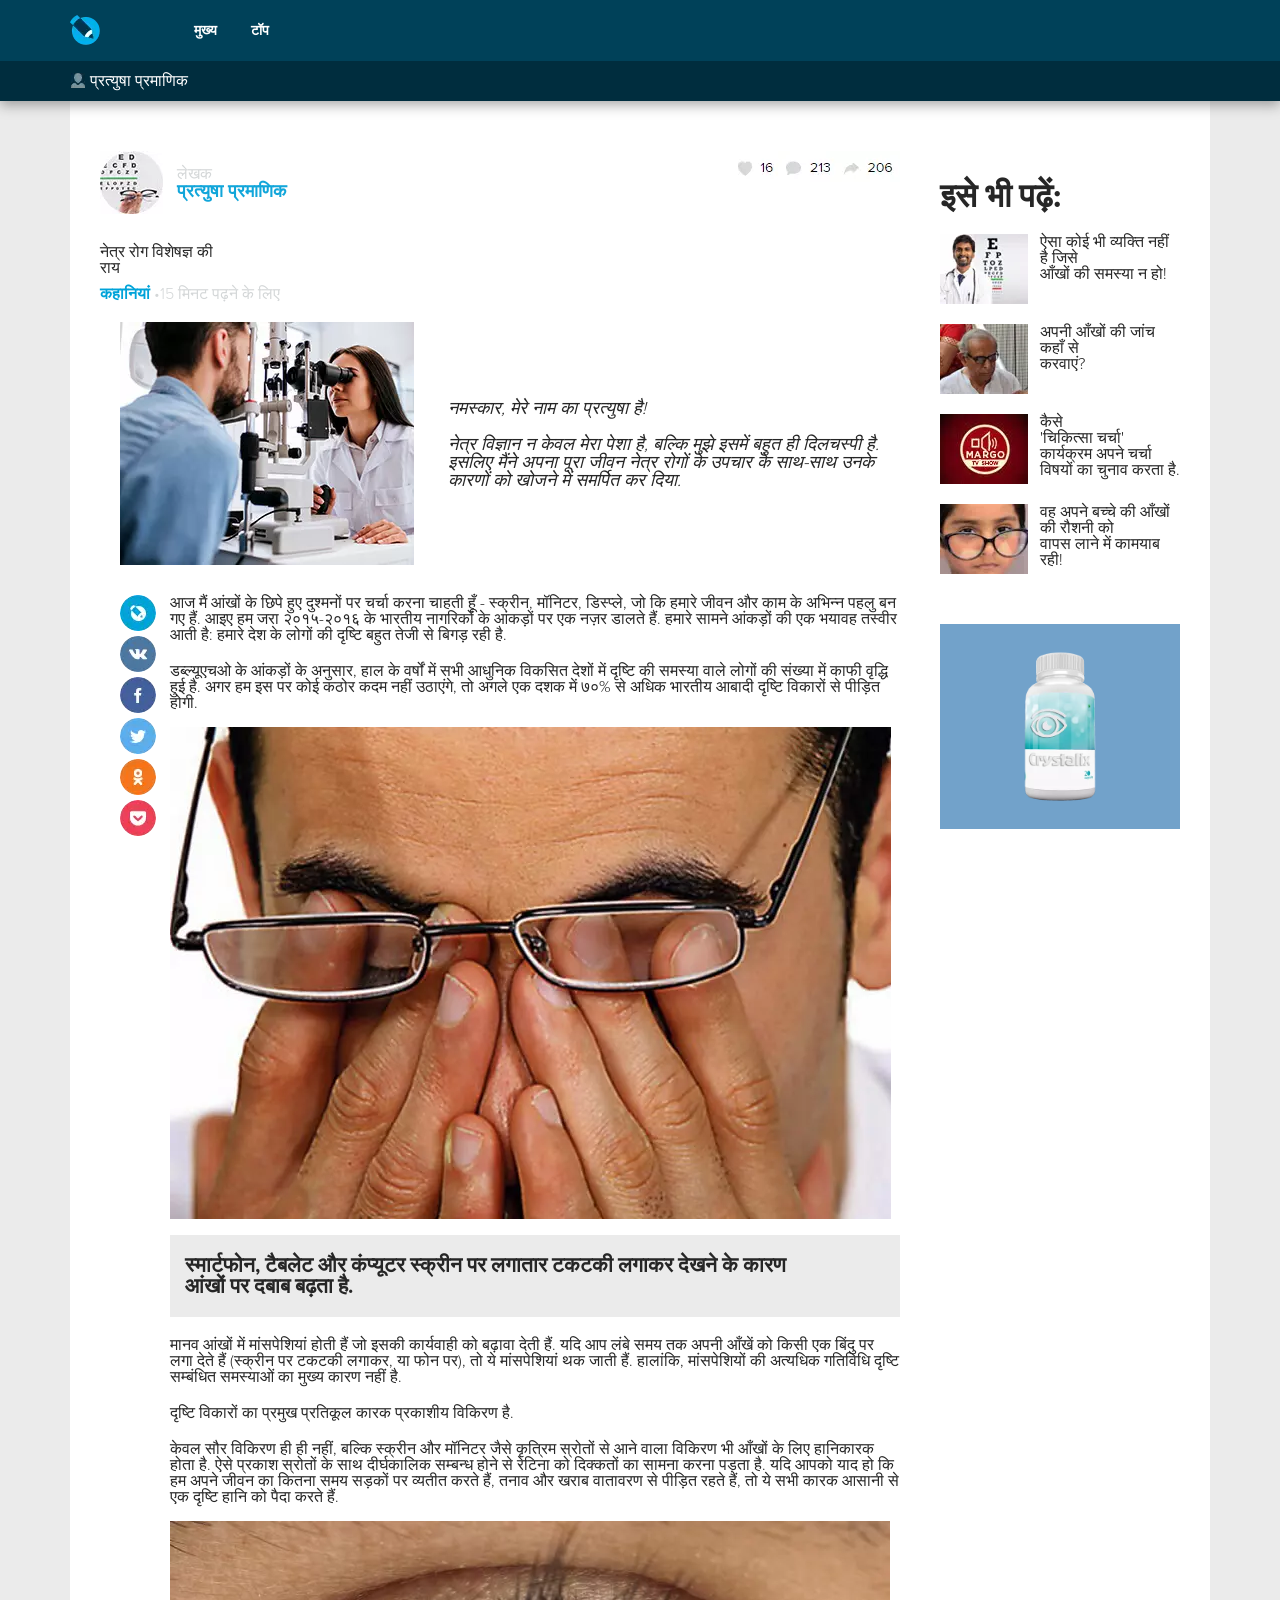
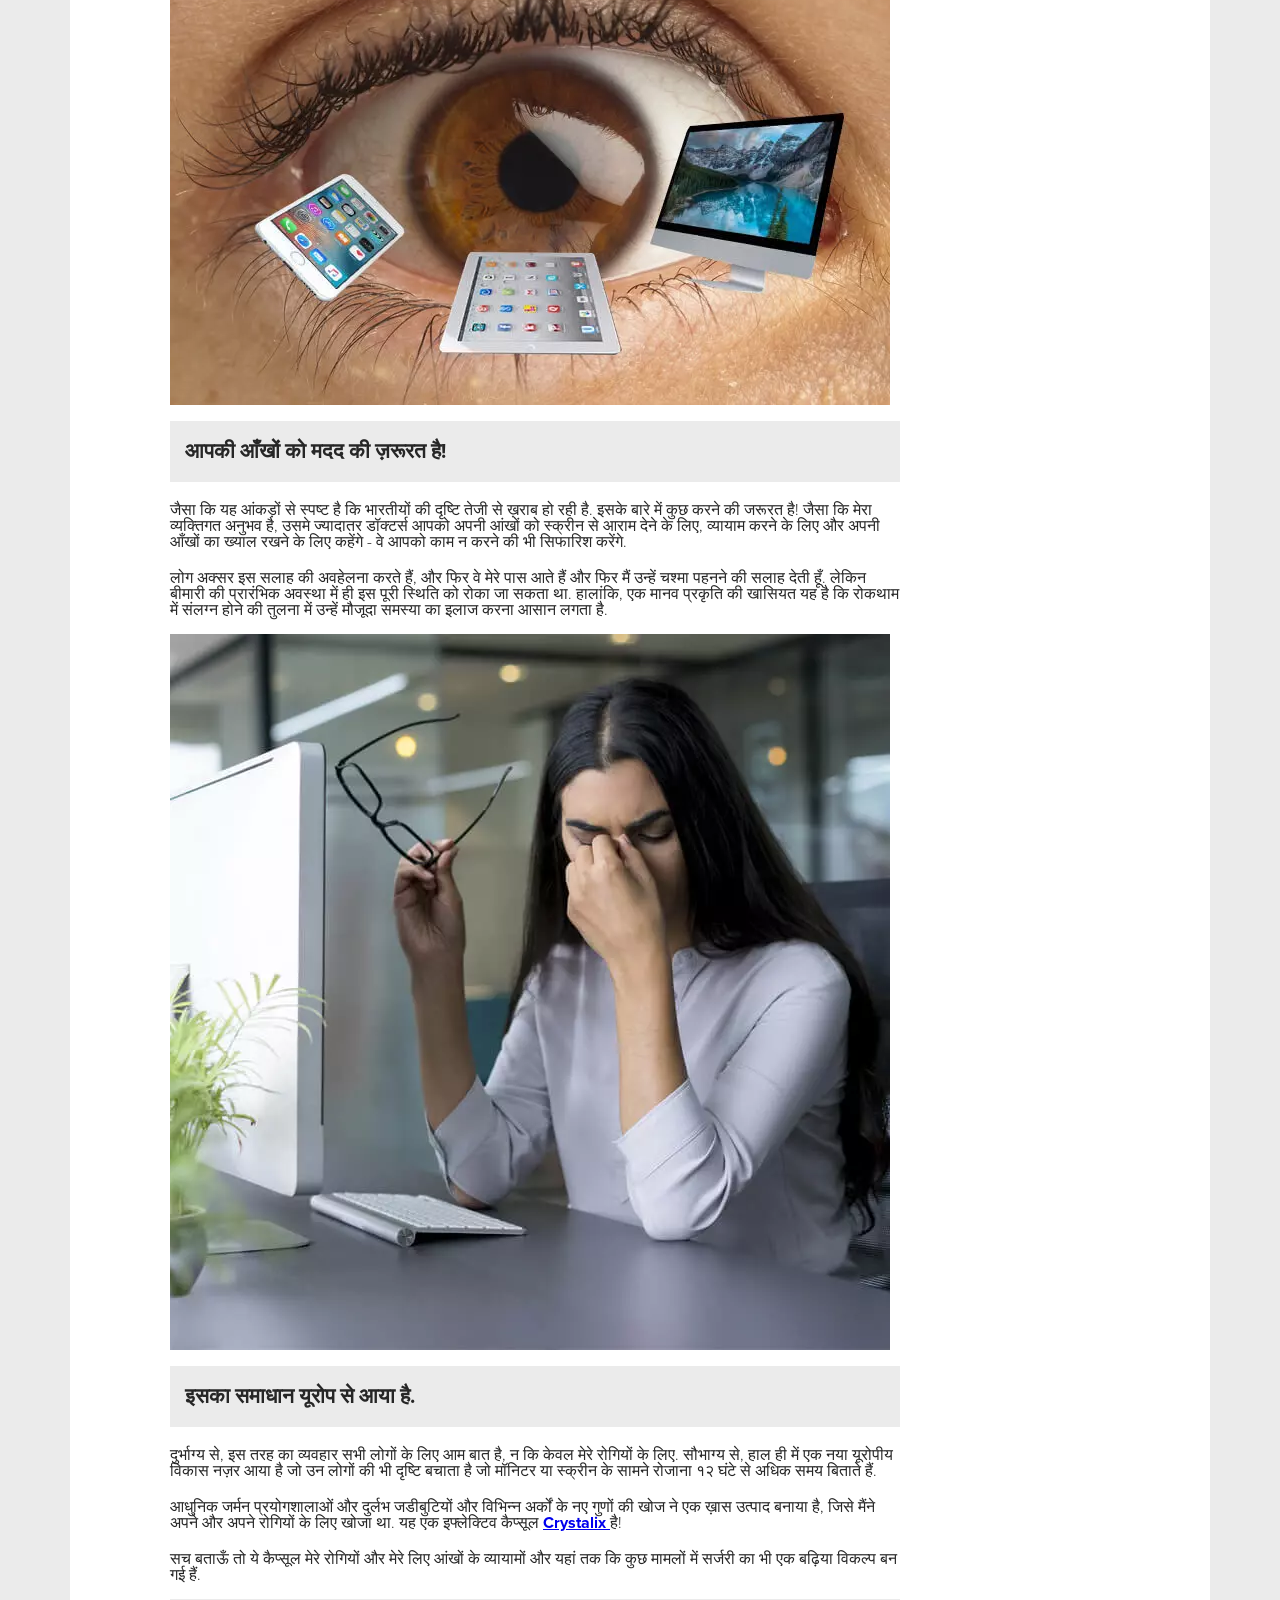
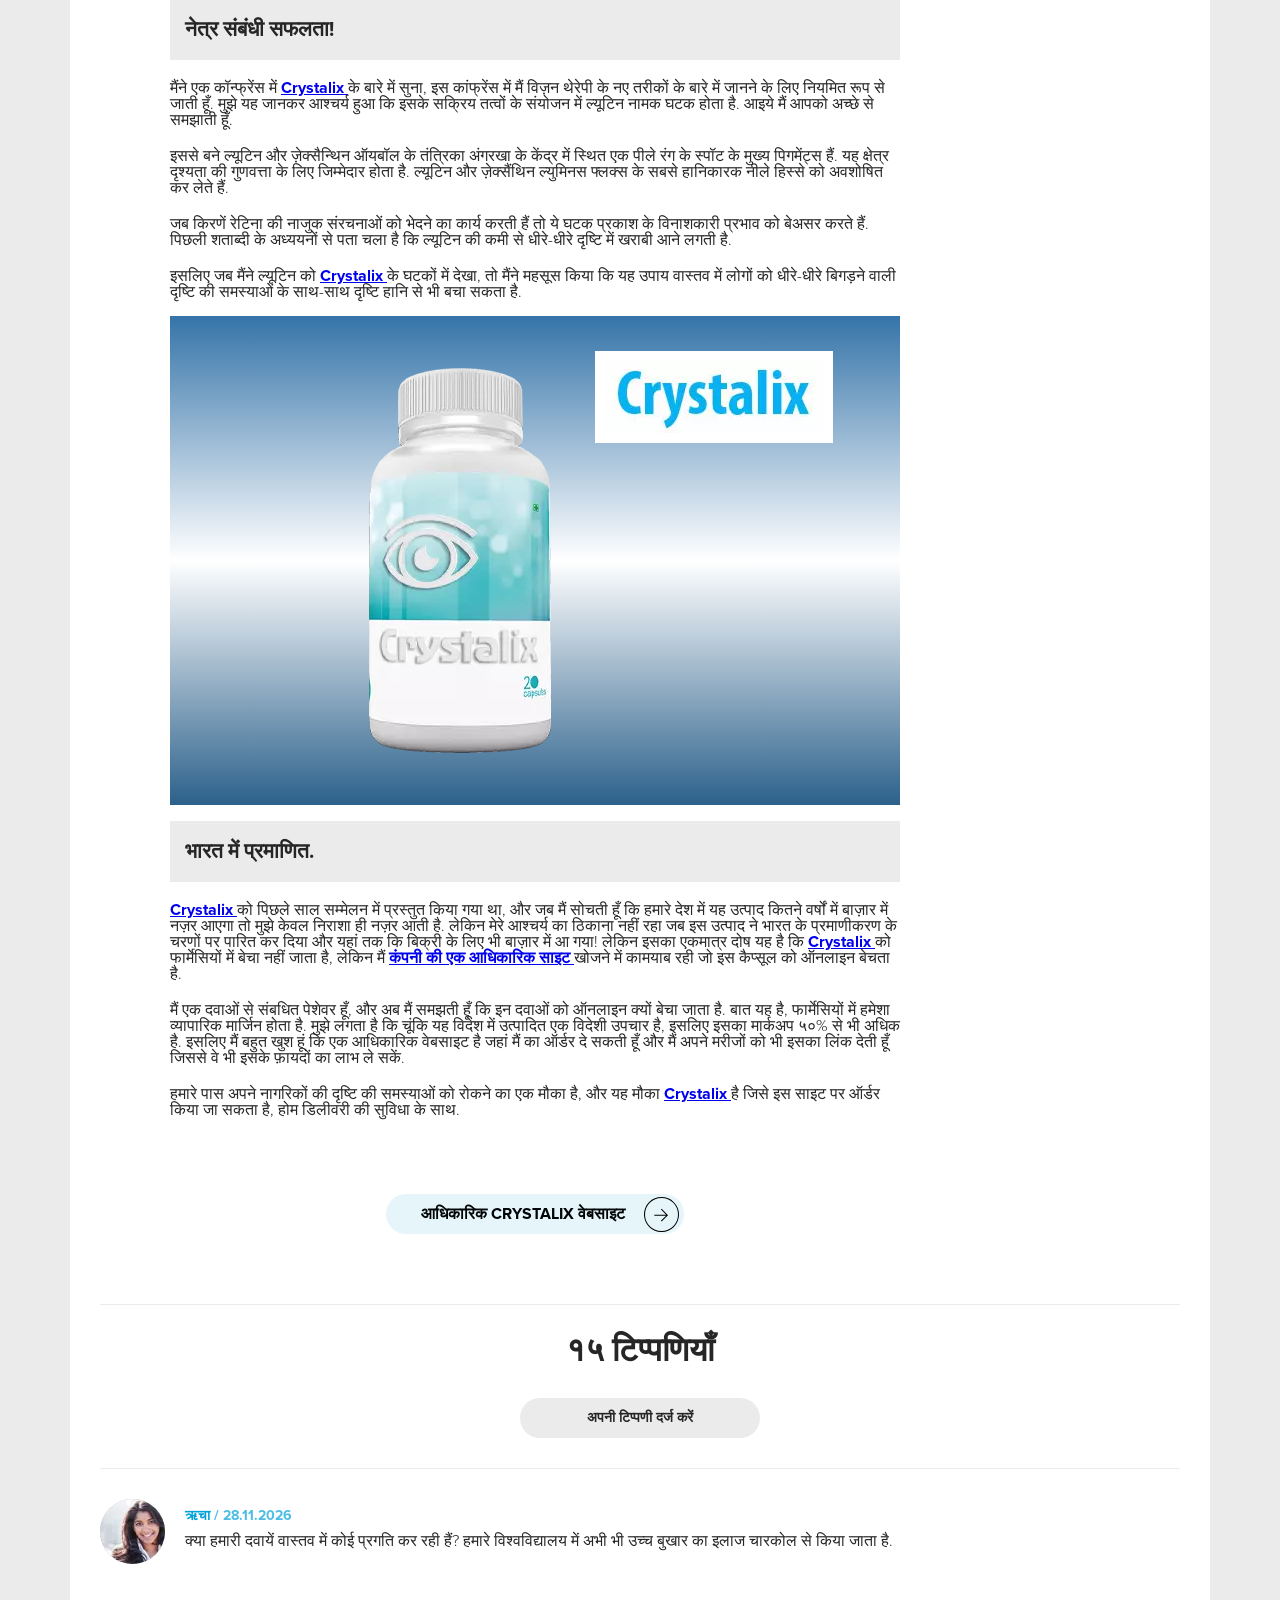
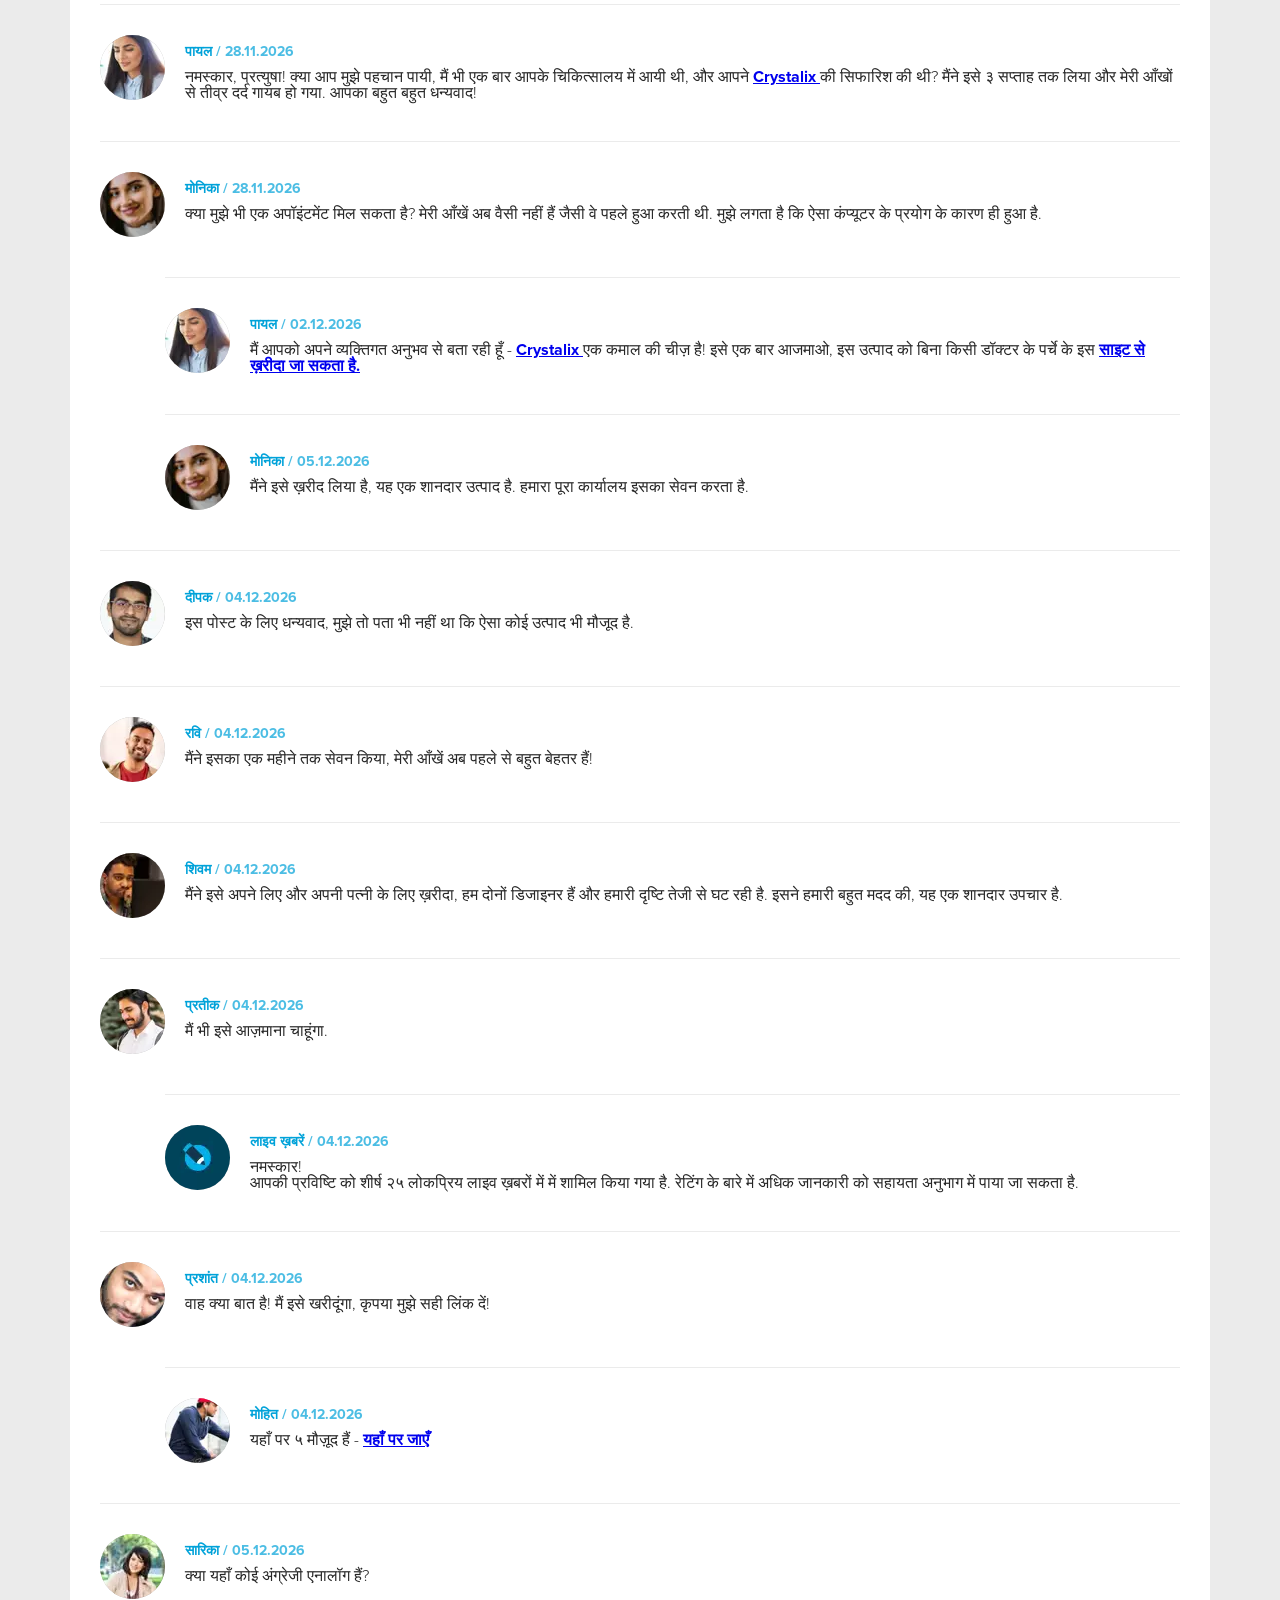
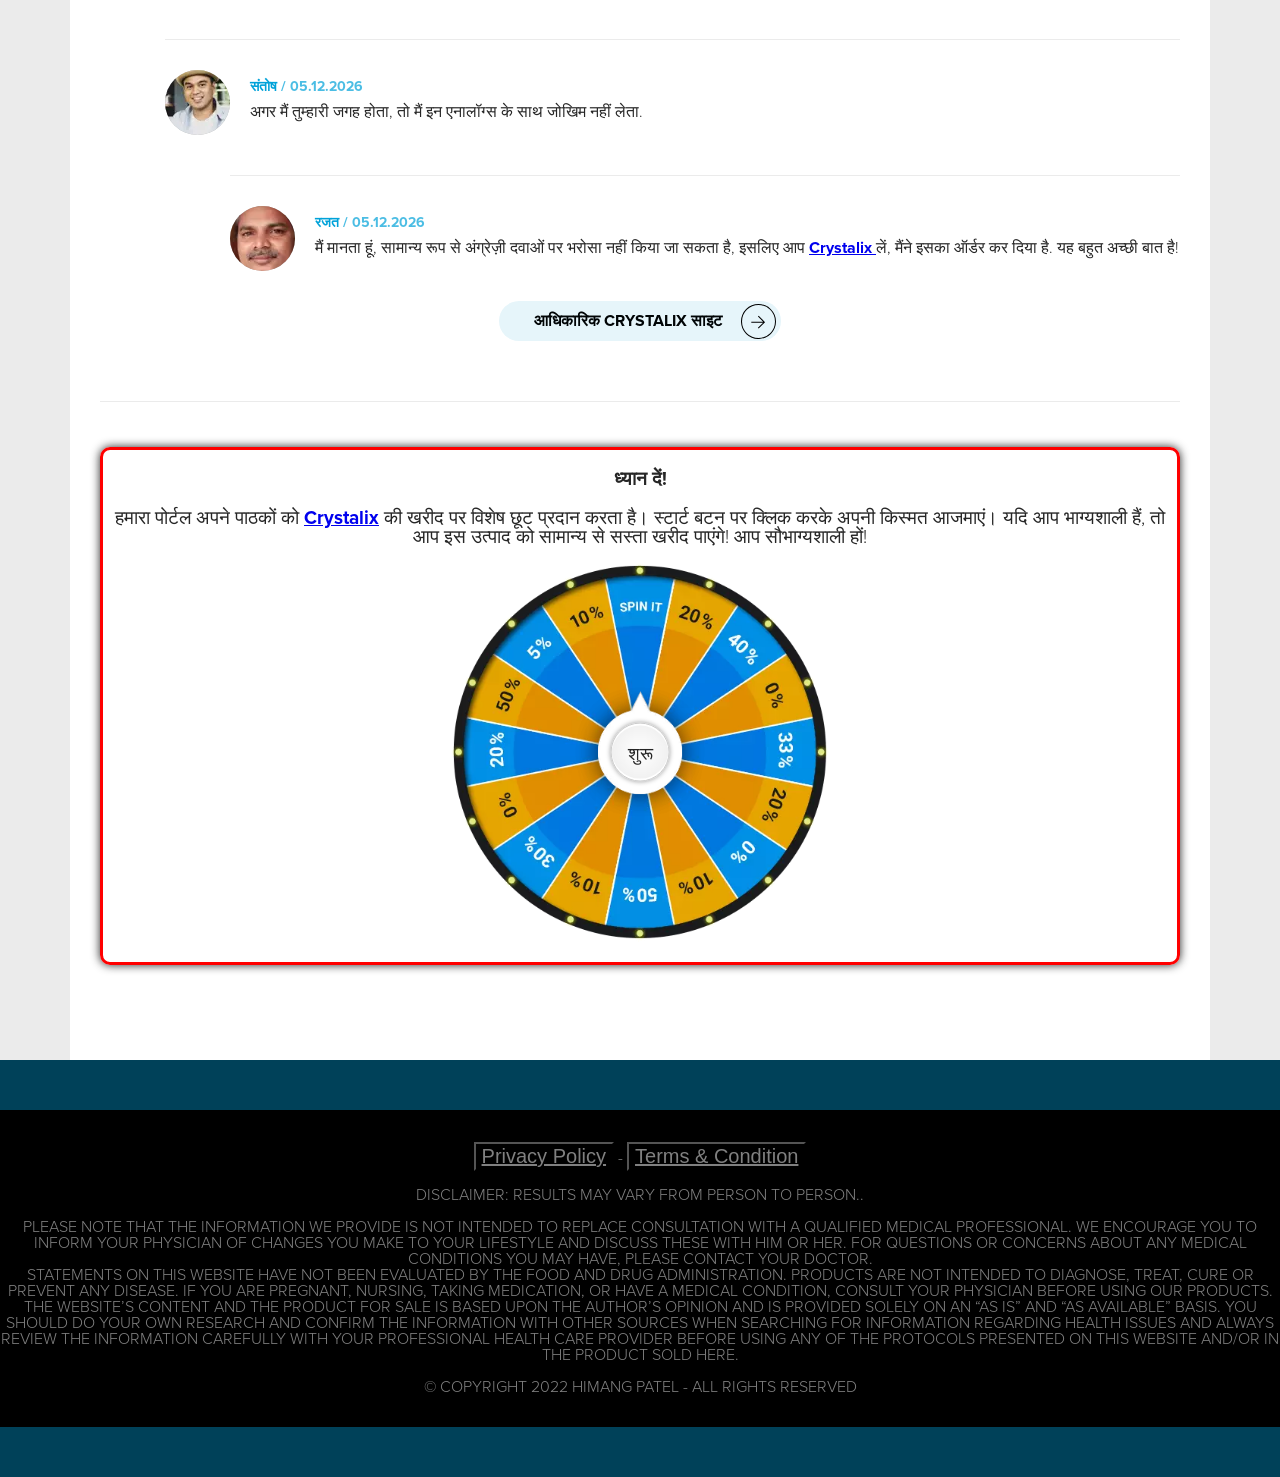
==== commit 0af0e6ae: "third commit" ====
--- a/home.html
+++ b/home.html
@@ -594,45 +594,19 @@
       </div>
     </section>
     <footer>
-      <div class="content">
-        <div class="footer-top">
-          <ul>
-            <li class="social">
-              <p> हमें पढ़ें: </p>
-              <ul>
-                <li><a href="#carousel-sale"><img src="img/facebook.png"></a></li>
-                <li><a href="#carousel-sale"><img src="img/twitter.png"></a></li>
-              </ul>
-            </li>
-            <li class="apps">
-              <p> अनुप्रयोग: </p>
-              <ul>
-                <li><a href="#carousel-sale"><img src="img/apple.png"></a></li>
-                <li><a href="#carousel-sale"><img src="img/android.png"></a></li>
-              </ul>
-            </li>
-            <li class="lang">
-              <p> एक भाषा चुनें </p>
-              <select disabled>
-                <option value="rus"> अंग्रेज़ी </option>
-                <option value> बेलोरूसि </option>
-                <option value> आज़रबाइजानी </option>
-                <option value> कजाख </option>
-              </select>
-            </li>
-            <li class="version">
-              <p> वर्तमान संस्करण </p>
-              <p> v.१४६.२ </p>
-            </li>
-          </ul>
-        </div>
-        <div class="footer-bottom-line">
-          <ul>
-            <li><a href="#carousel-sale"> परियोजना के बारे में </a></li>
-            <li><a href="#carousel-sale"> उपयोगकर्ता समझौता </a></li>
-          </ul>
-        </div>
-      </div>
+      
+    <center>
+	<div style="background:black; color:gray;"><br><br>
+		<button onclick="location.href='page2.html'" style="background:black; color:gray; font-size:20px;"><u>Privacy Policy</u></button> - <button onclick="location.href='page2.html'" style="background:black; color:gray;font-size:20px;"><u>Terms &amp; Condition</u></button><br><br>
+		Disclaimer: Results may vary from person to person..<br><br>
+		<p>Please note that the information we provide is not intended to replace consultation with a qualified medical professional. We encourage you to inform your physician of changes you make to your lifestyle and discuss these with him or her. For questions or concerns about any medical conditions you may have, please contact your doctor.<br>
+
+Statements on this website have not been evaluated by the Food and Drug Administration. Products are not intended to diagnose, treat, cure or prevent any disease. If you are pregnant, nursing, taking medication, or have a medical condition, consult your physician before using our products.<br>
+
+The website’s content and the product for sale is based upon the author’s opinion and is provided solely on an “AS IS” and “AS AVAILABLE” basis. You should do your own research and confirm the information with other sources when searching for information regarding health issues and always review the information carefully with your professional health care provider before using any of the protocols presented on this website and/or in the product sold here.
+<br>
+<br>© Copyright 2022 Himang Patel - All Rights Reserved</p><br><br></div>
+	</center>
     </footer>
     <script src="js/jquery.min.js"></script>
     <script src="js/spin.js" type="text/javascript"></script>
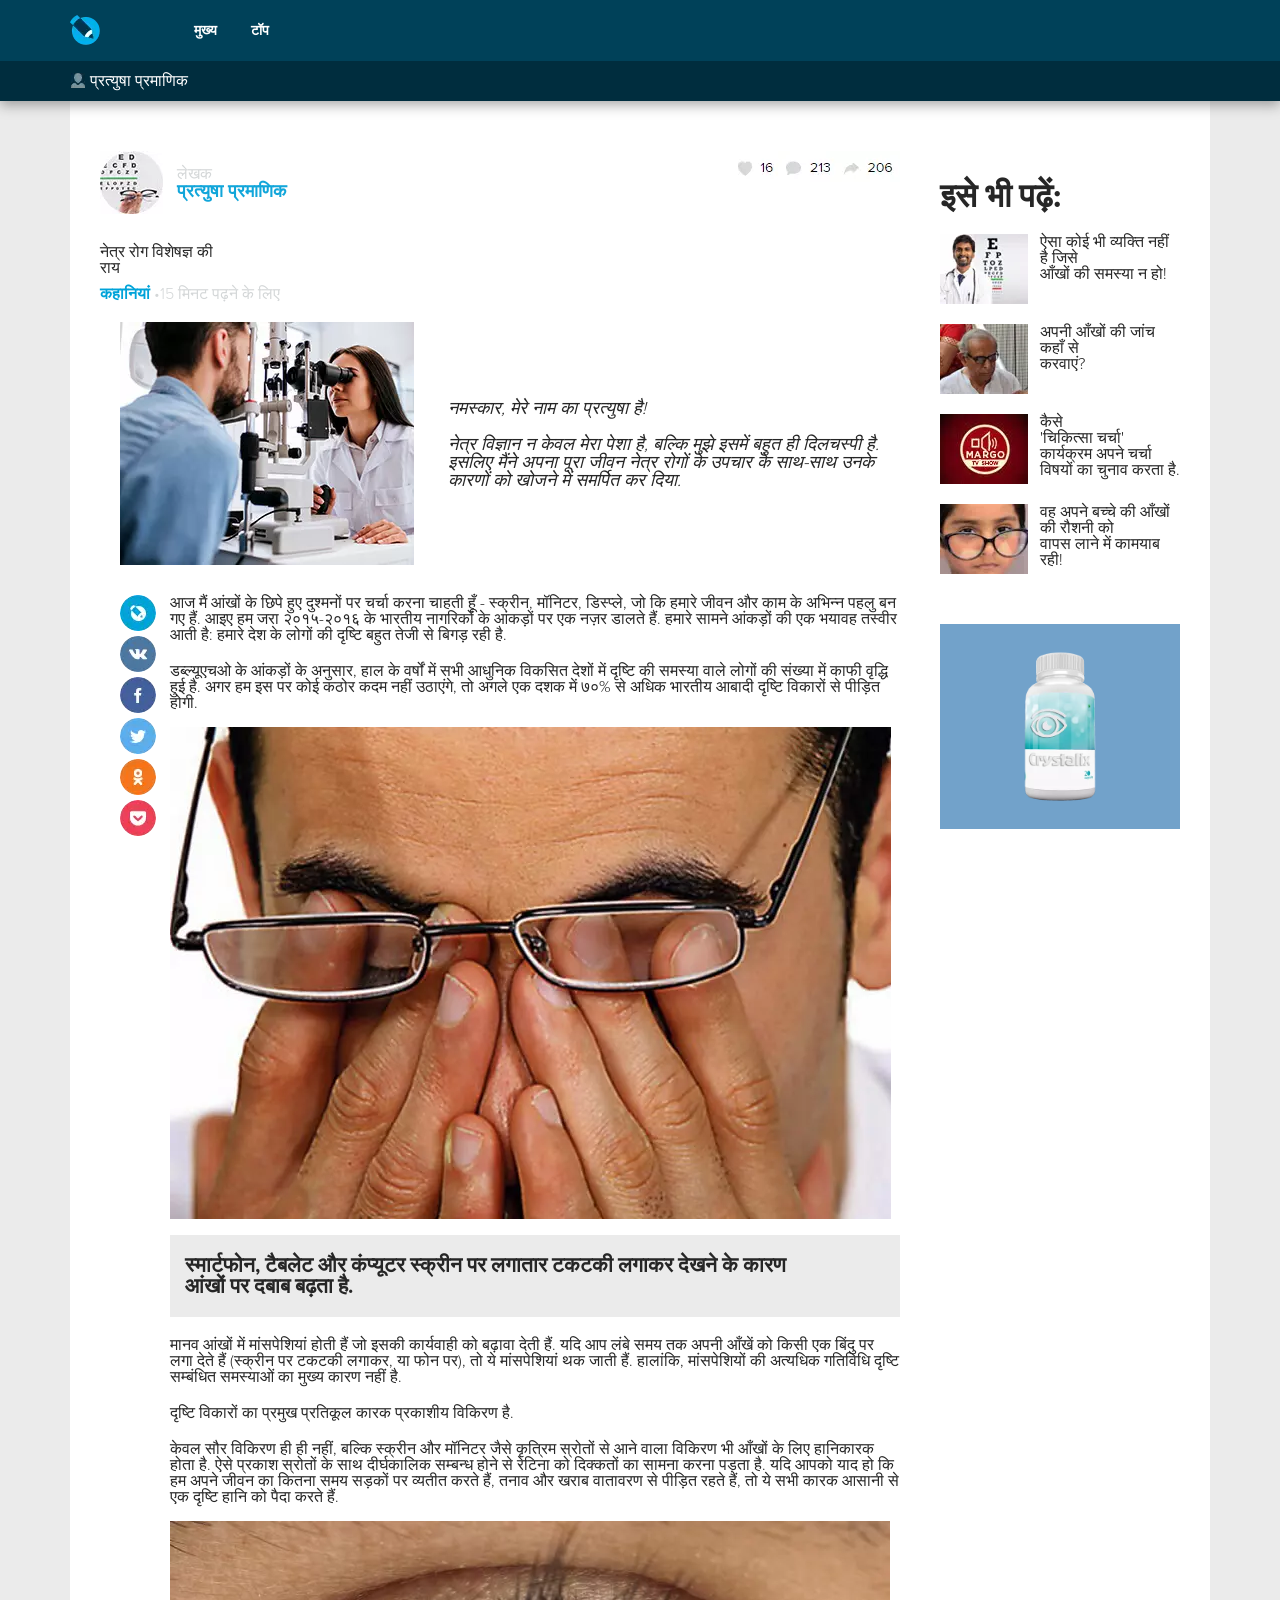
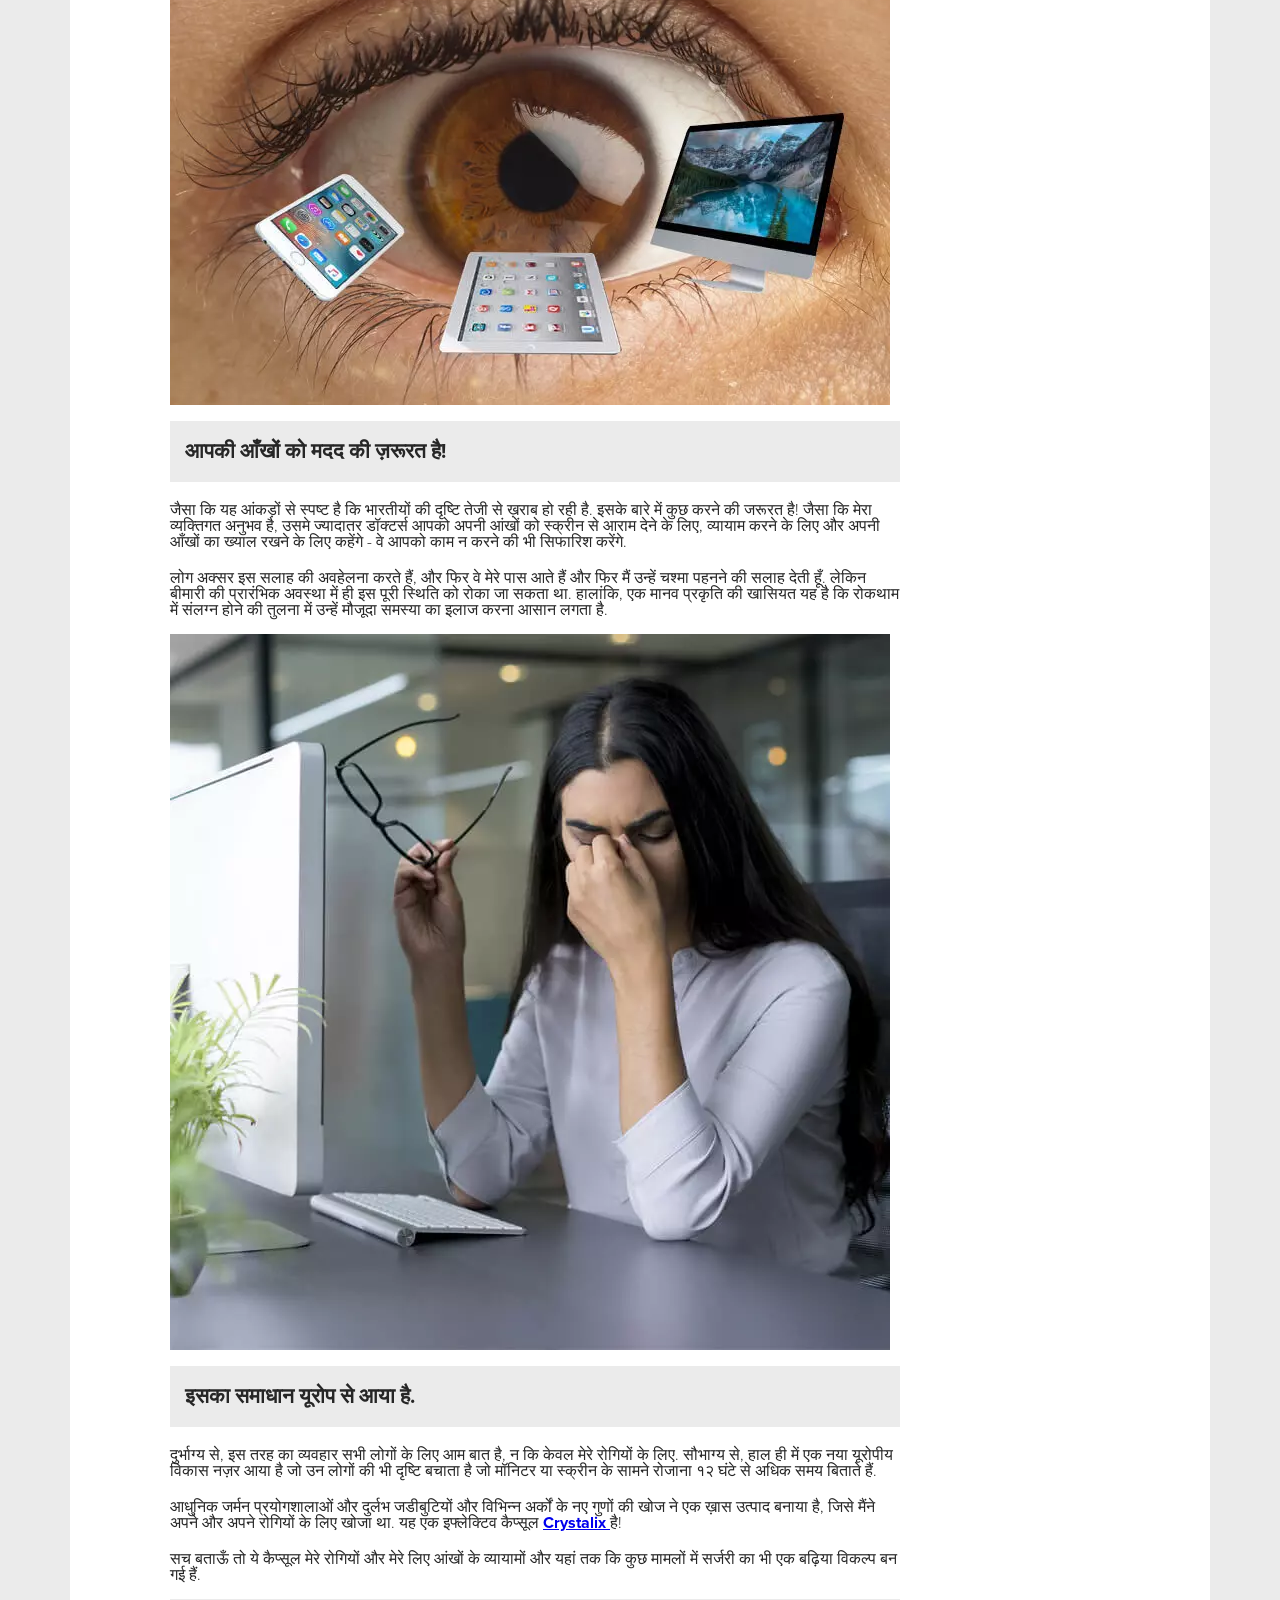
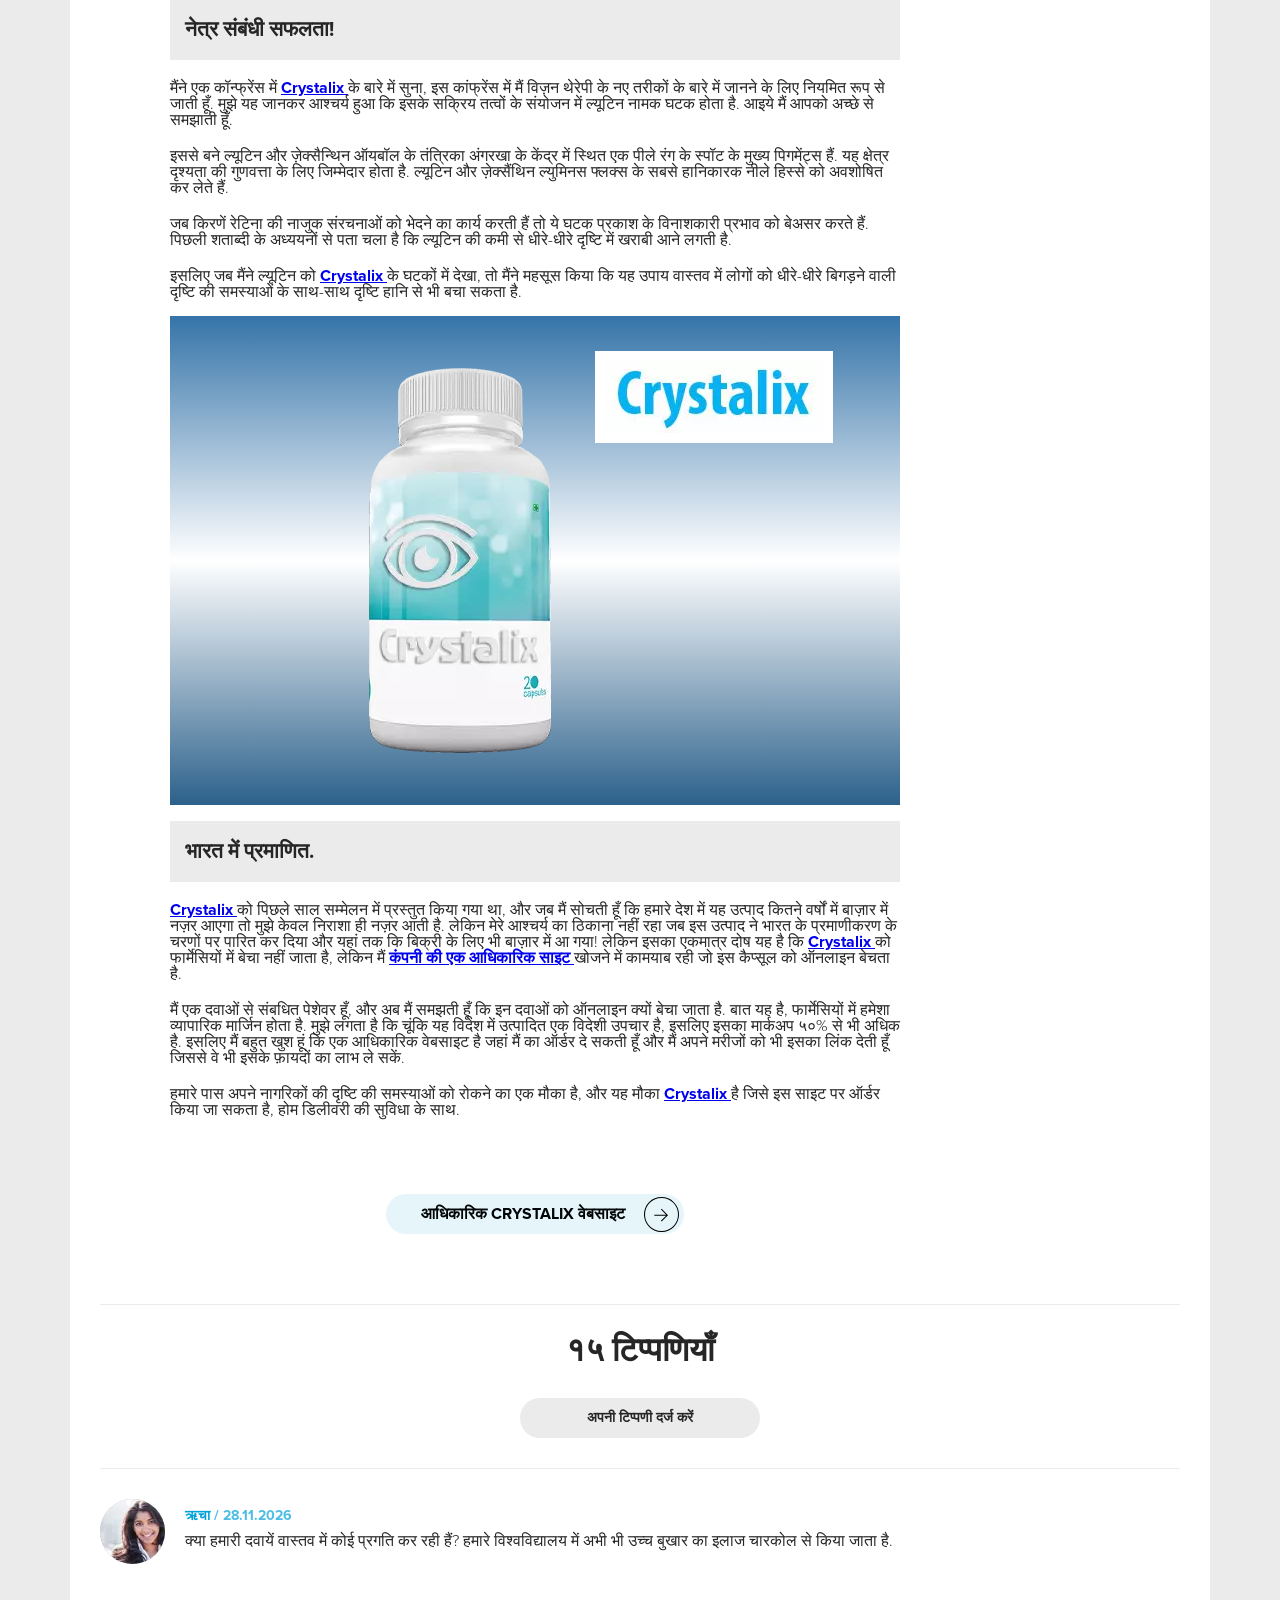
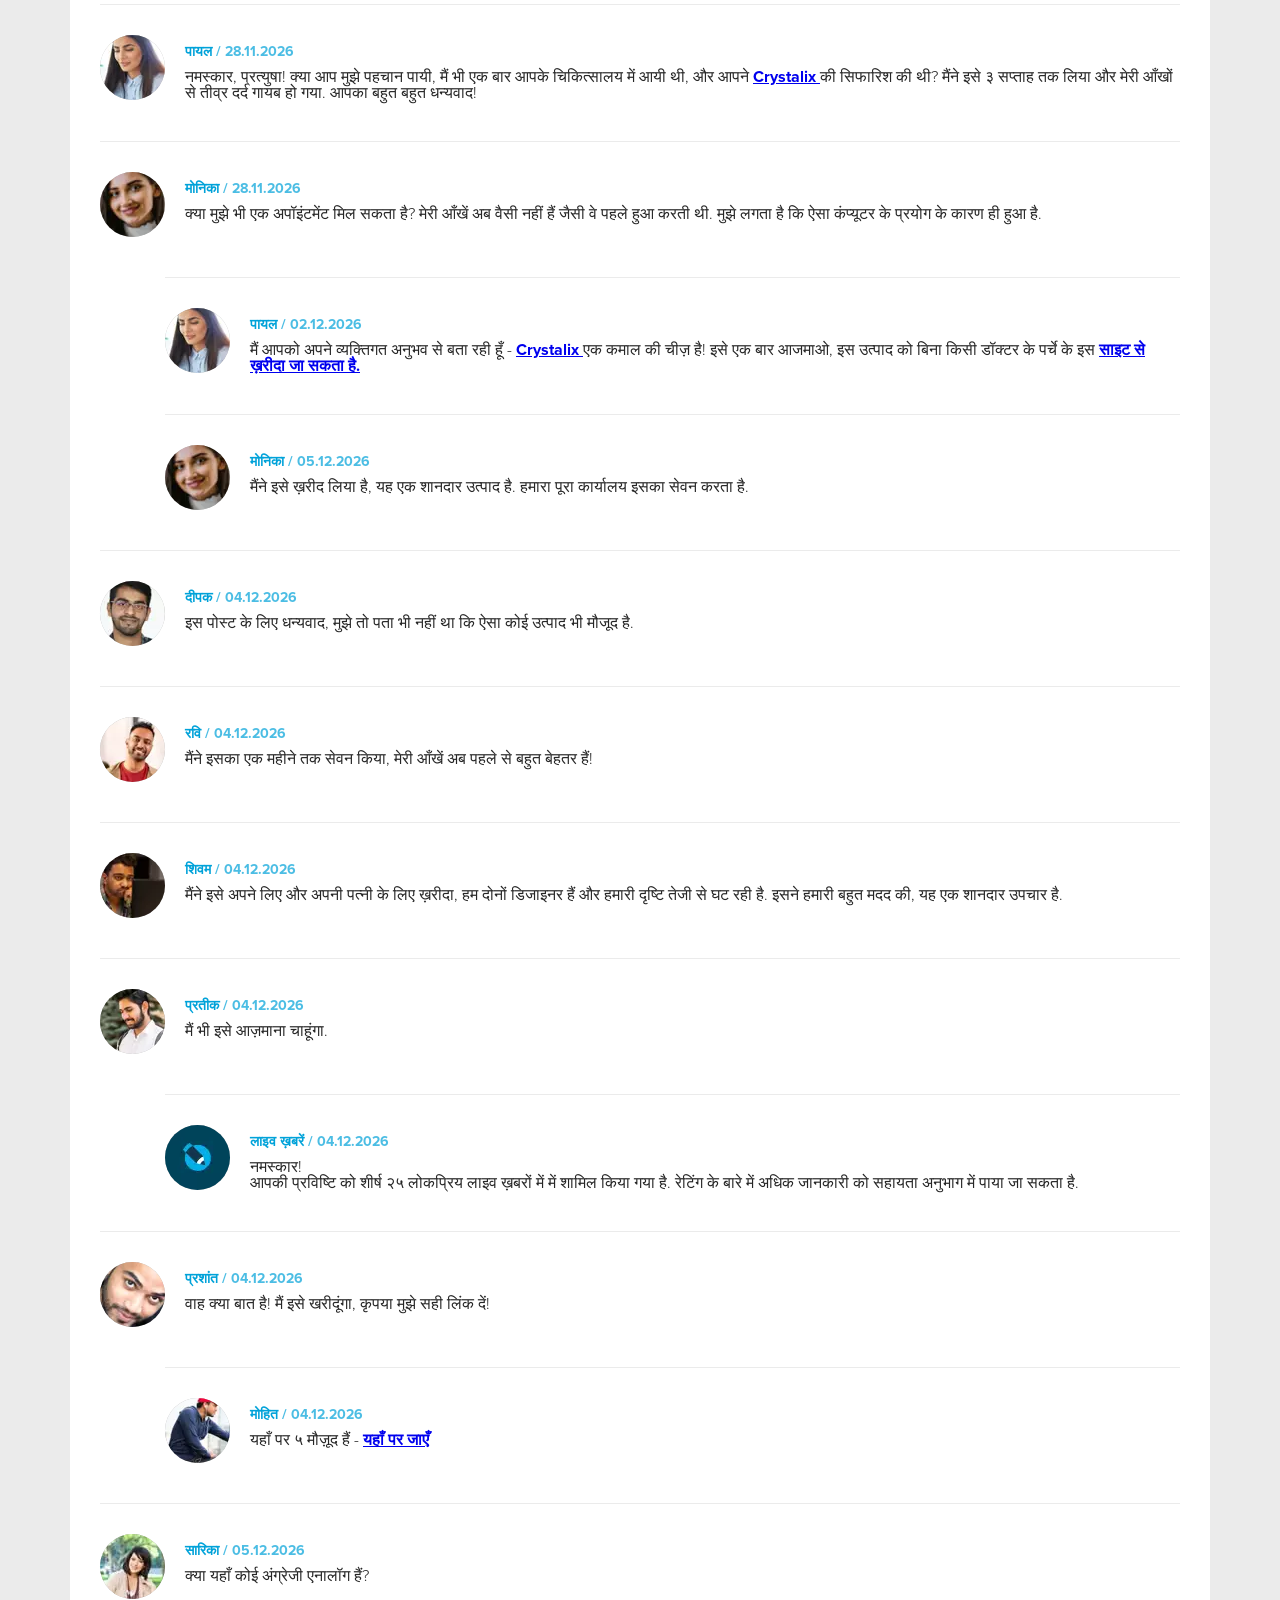
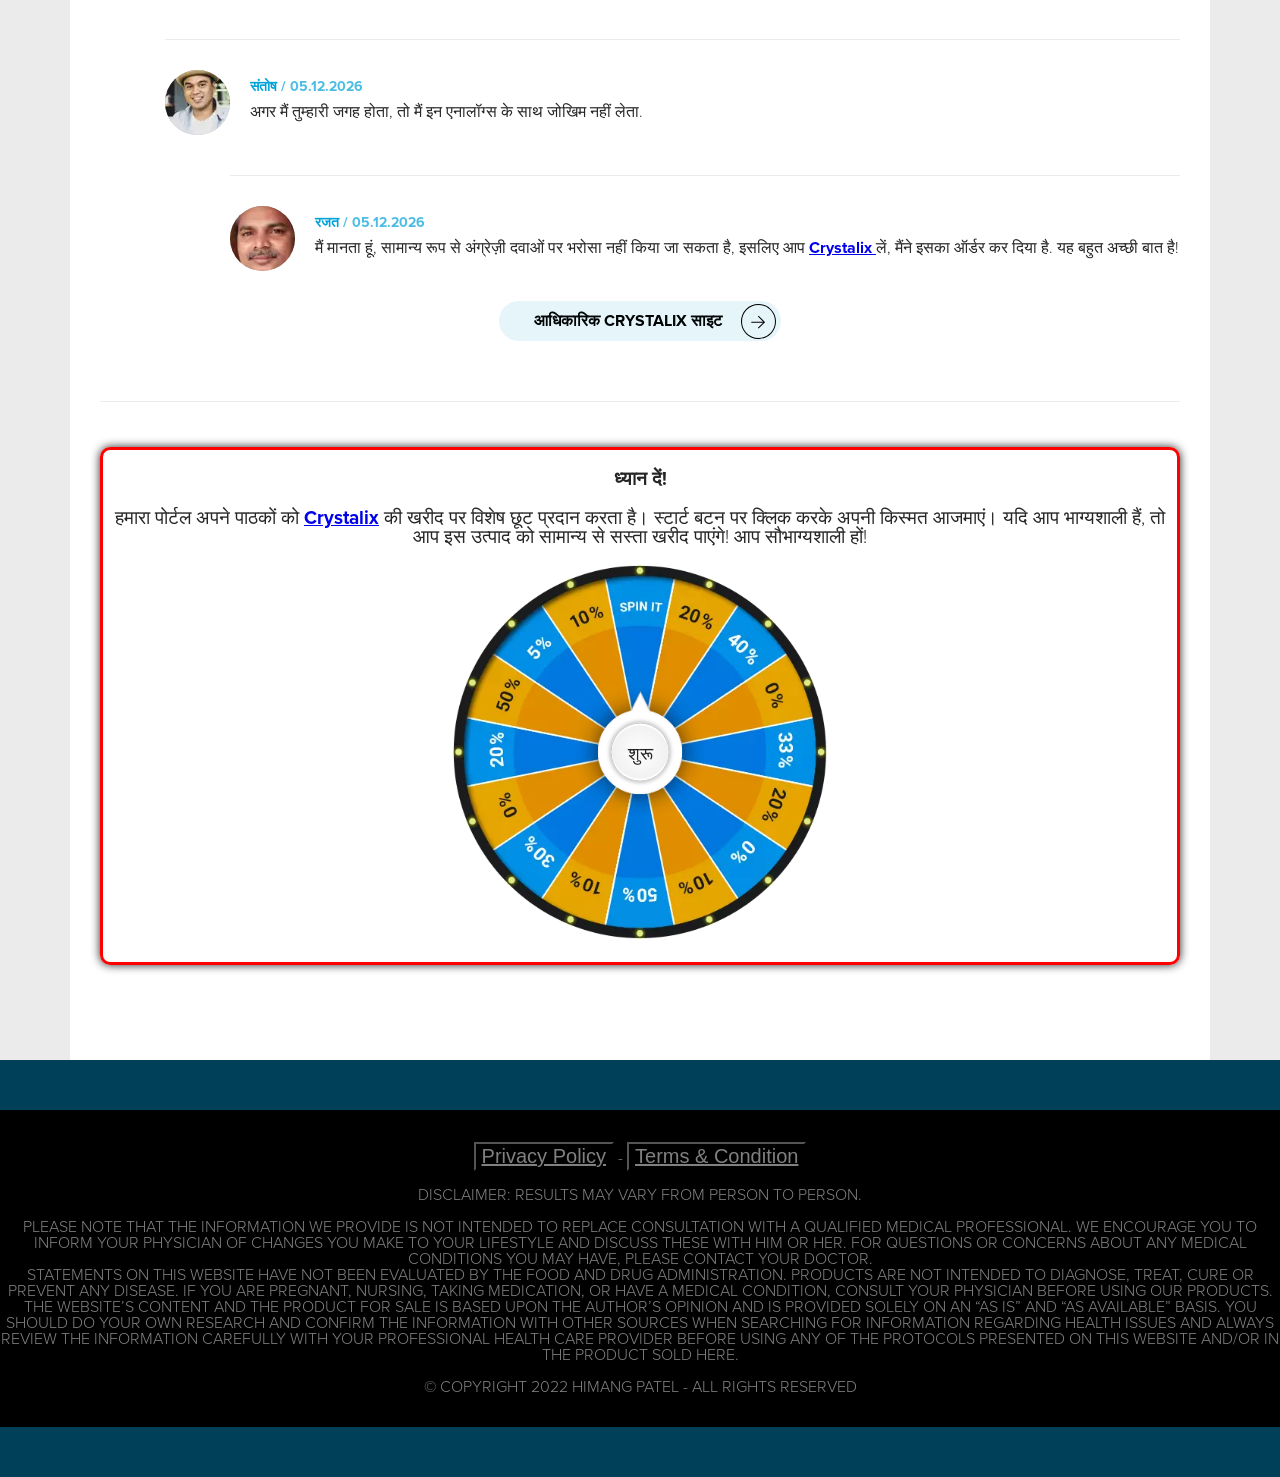
==== commit 86fe25cd: "adsd" ====
--- a/home.html
+++ b/home.html
@@ -598,7 +598,7 @@
     <center>
 	<div style="background:black; color:gray;"><br><br>
 		<button onclick="location.href='page2.html'" style="background:black; color:gray; font-size:20px;"><u>Privacy Policy</u></button> - <button onclick="location.href='page2.html'" style="background:black; color:gray;font-size:20px;"><u>Terms &amp; Condition</u></button><br><br>
-		Disclaimer: Results may vary from person to person..<br><br>
+		Disclaimer: Results may vary from person to person.<br><br>
 		<p>Please note that the information we provide is not intended to replace consultation with a qualified medical professional. We encourage you to inform your physician of changes you make to your lifestyle and discuss these with him or her. For questions or concerns about any medical conditions you may have, please contact your doctor.<br>
 
 Statements on this website have not been evaluated by the Food and Drug Administration. Products are not intended to diagnose, treat, cure or prevent any disease. If you are pregnant, nursing, taking medication, or have a medical condition, consult your physician before using our products.<br>
